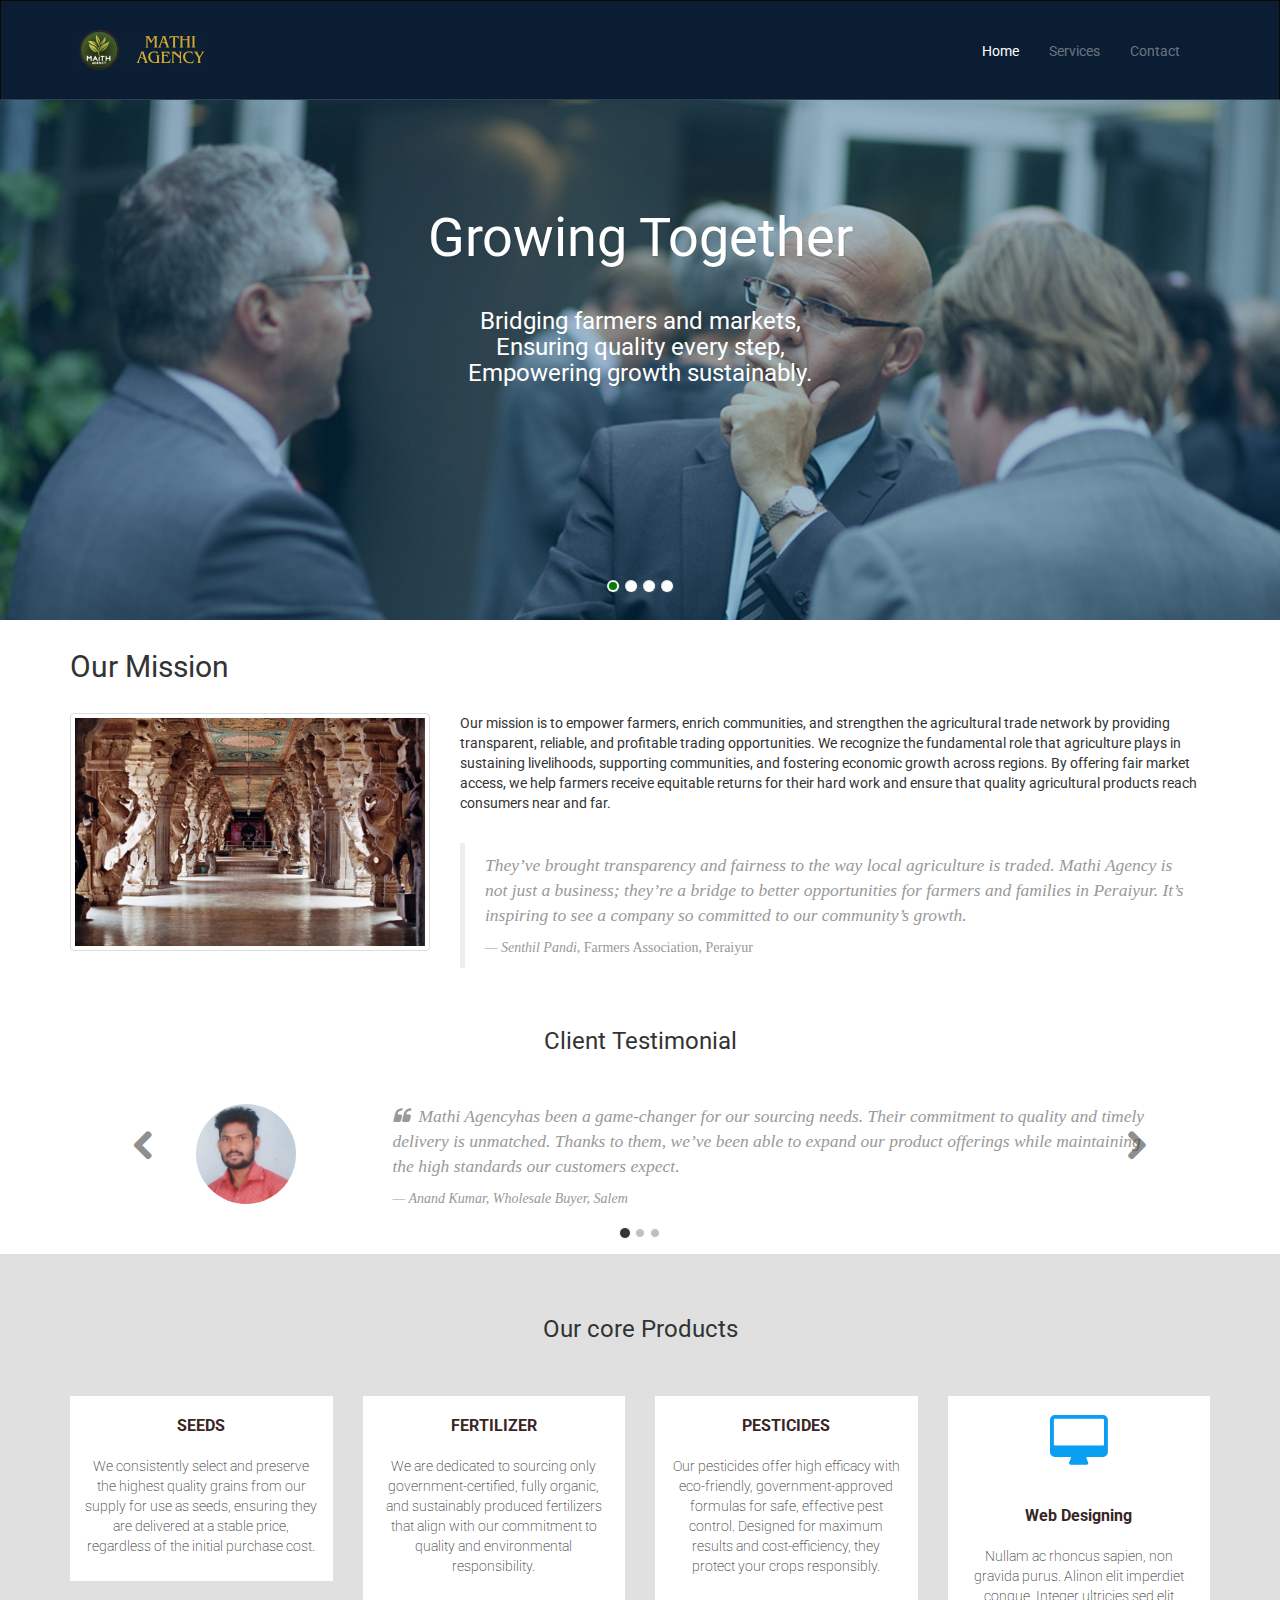
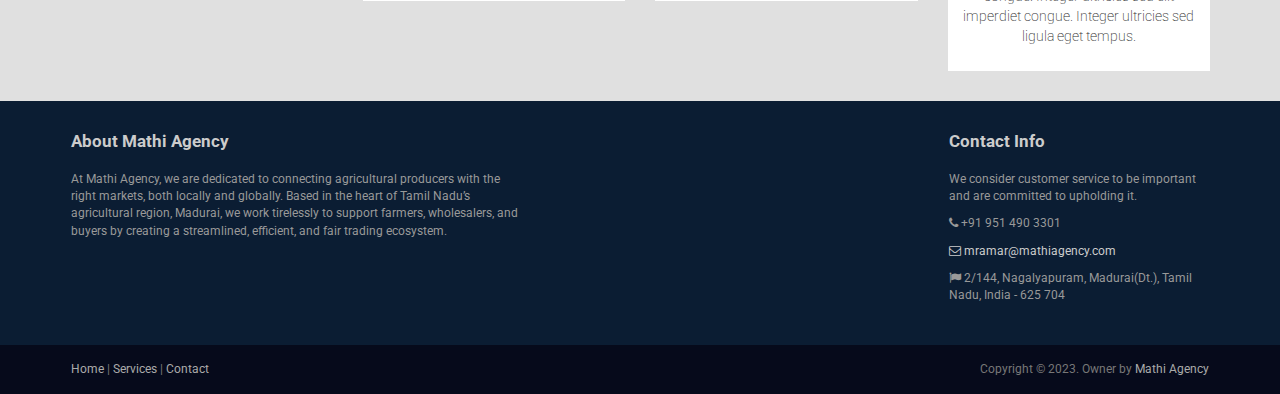
==== index.html @ 9a9ce18e "Fri Nov  8 22:12:46 IST 2024" ====
<!DOCTYPE html>
<html lang="en">
<head>
    <meta charset="utf-8">
    <meta name="viewport" content="width=device-width, initial-scale=1.0">
    <meta name="description" content="Mathi Agency is an agricutural trader based in Madurai.">
    <meta name="author" content="mathiagency.com">
    <title>Mathi Agency</title>
    <link rel="favicon" href="assets/images/favicon.png">
    <link rel="stylesheet" media="screen" href="http://fonts.googleapis.com/css?family=Open+Sans:300,400,700">
    <link rel="stylesheet" href="assets/css/bootstrap.min.css">
    <link rel="stylesheet" href="assets/css/font-awesome.min.css">
    <!-- Custom styles for our template -->
    <link rel="stylesheet" href="assets/css/bootstrap-theme.css" media="screen">
    <link rel="stylesheet" type="text/css" href="assets/css/da-slider.css" />
    <link rel="stylesheet" href="assets/css/style.css">
    <!-- HTML5 shim and Respond.js IE8 support of HTML5 elements and media queries -->
    <!--[if lt IE 9]>
	<script src="assets/js/html5shiv.js"></script>
	<script src="assets/js/respond.min.js"></script>
	<![endif]-->

    <!-- JavaScript libs are placed at the end of the document so the pages load faster -->
    <script src="assets/js/modernizr-latest.js"></script>
    <script src="http://ajax.googleapis.com/ajax/libs/jquery/1.10.2/jquery.min.js"></script>
    <script src="http://netdna.bootstrapcdn.com/bootstrap/3.0.0/js/bootstrap.min.js"></script>
    <script src="assets/js/jquery.cslider.js"></script>
    <script src="assets/js/custom.js"></script>
</head>
<body>
    <!-- Fixed navbar -->
    <div class="navbar navbar-inverse">
        <div class="container">
            <div class="navbar-header">
                <!-- Button for smallest screens -->
                <button type="button" class="navbar-toggle" data-toggle="collapse" data-target=".navbar-collapse"><span class="icon-bar"></span><span class="icon-bar"></span><span class="icon-bar"></span></button>
                <a class="navbar-brand" href="index.html">
                    <img src="assets/images/logo.png" alt="Mathi Agency HTML5 template"></a>
            </div>
            <div class="navbar-collapse collapse">
                <ul class="nav navbar-nav pull-right">
                    <li class="active"><a href="#">Home</a></li>
                    <li><a href="services.html">Services</a></li>
                    <li><a href="contact.html">Contact</a></li>

                </ul>
            </div>
            <!--/.nav-collapse -->
        </div>
    </div>
    <!-- /.navbar -->

    <!-- Header -->
    <header id="head">
        <div class="container">
            <div class="banner-content">
                <div id="da-slider" class="da-slider">
                    <div class="da-slide">
                        <h2>Growing Together</h2>
                        <p>Bridging farmers and markets,
                        <br>Ensuring quality every step,
                        <br>Empowering growth sustainably.</p>
                        <div class="da-img"></div>
                    </div>
                    <div class="da-slide">
                        <h2>Farm Fresh</h2>
                        <p>From field to market,
                        <br>Guaranteed quality, every time,
                        <br>Your trusted trading partner.</p>
                        <div class="da-img"></div>
                    </div>
                    <div class="da-slide">
                        <h2>Harvest Success</h2>
                        <p>Connecting you to prosperity,
                        <br>Fair trade, fresh produce,
                        <br>Building brighter futures.</p>
                        <div class="da-img"></div>
                    </div>
                    <div class="da-slide">
                        <h2>Agro Advantage</h2>
                        <p>Trusted link from farm to table,
                        <br>Quality in every shipment,
                        <br>Your partner in agricultural success.</p>
                        <div class="da-img"></div>
                    </div>
                    <nav class="da-arrows">
                        <span class="da-arrows-prev"></span>
                        <span class="da-arrows-next"></span>
                    </nav>
                </div>
            </div>
        </div>
    </header>
    <!-- /Header -->

    <!-- container -->
    <div class="container">
        <div class="heading">
            <!-- Heading -->
            <h2>Our Mission</h2>
            <br />
        </div>
        <div class="row">
            <div class="col-md-4">
                <img src="assets/images/1.jpg" alt="" class="img-responsive img-thumbnail">
            </div>
            <div class="col-md-8">
                <p>Our mission is to empower farmers, enrich communities, and strengthen the agricultural trade network by providing transparent, reliable, and profitable trading opportunities. We recognize the fundamental role that agriculture plays in sustaining livelihoods, supporting communities, and fostering economic growth across regions. By offering fair market access, we help farmers receive equitable returns for their hard work and ensure that quality agricultural products reach consumers near and far.</p>
                <blockquote class="blockquote-1">
                    <p>They’ve brought transparency and fairness to the way local agriculture is traded. Mathi Agency is not just a business; they’re a bridge to better opportunities for farmers and families in Peraiyur. It’s inspiring to see a company so committed to our community’s growth.</p>
                    <small>Senthil Pandi, <cite title="Source Title">Farmers Association, Peraiyur</cite></small>
                </blockquote>
            </div>
        </div>
    </div>
    <div class="container">
        <div class="row">
            <div class='col-md-12 text-center'>
                <h3>Client Testimonial</h3>
            </div>
        </div>
        <div class='row'>
            <div class='col-md-12'>
                <div class="carousel slide" data-ride="carousel" id="quote-carousel">
                    <!-- Bottom Carousel Indicators -->
                    <ol class="carousel-indicators">
                        <li data-target="#quote-carousel" data-slide-to="0" class="active"></li>
                        <li data-target="#quote-carousel" data-slide-to="1"></li>
                        <li data-target="#quote-carousel" data-slide-to="2"></li>
                    </ol>

                    <!-- Carousel Slides / Quotes -->
                    <div class="carousel-inner">
                        <!-- Quote 1 -->
                        <div class="item active">
                            <blockquote>
                                <div class="row">
                                    <div class="col-sm-3 text-center">
                                        <img class="img-circle" src="assets/images/person_1.png" style="width: 100px; height: 100px;">
                                    </div>
                                    <div class="col-sm-9">
                                        <p> Mathi Agencyhas been a game-changer for our sourcing needs. Their commitment to quality and timely delivery is unmatched. Thanks to them, we’ve been able to expand our product offerings while maintaining the high standards our customers expect.</p>
                                        <small>Anand Kumar, Wholesale Buyer, Salem</small>
                                    </div>
                                </div>
                            </blockquote>
                        </div>
                        <!-- Quote 2 -->
                        <div class="item">
                            <blockquote>
                                <div class="row">
                                    <div class="col-sm-3 text-center">
                                        <img class="img-circle" src="assets/images/person_2.png" style="width: 100px; height: 100px;">
                                    </div>
                                    <div class="col-sm-9">
                                        <p>Working with Mathi Agency has been a fantastic experience. Their transparency and fair pricing ensure that both farmers and buyers like us get the best value. It’s rare to find a partner that genuinely cares about sustainable growth.</p>
                                        <small>Suresh Raman, Food Distributor, Coimbatore</small>
                                    </div>
                                </div>
                            </blockquote>
                        </div>
                        <!-- Quote 3 -->
                        <div class="item">
                            <blockquote>
                                <div class="row">
                                    <div class="col-sm-3 text-center">
                                        <img class="img-circle" src="assets/images/person_3.png" style="width: 100px; height: 100px;">
                                    </div>
                                    <div class="col-sm-9">
                                        <p>Mathi Agency offers unparalleled support in logistics and quality control. Their team manages everything, from sourcing to delivery, allowing us to focus on expanding our retail operations. It’s a pleasure working with a company so dedicated to their partners’ success</p>
                                        <small>Rajan Iyer, Grocery Retailer, Theni</small>
                                    </div>
                                </div>
                            </blockquote>
                        </div>
                    </div>

                    <!-- Carousel Buttons Next/Prev -->
                    <a data-slide="prev" href="#quote-carousel" class="left carousel-control"><i class="fa fa-chevron-left"></i></a>
                    <a data-slide="next" href="#quote-carousel" class="right carousel-control"><i class="fa fa-chevron-right"></i></a>
                </div>
            </div>
        </div>
    </div>
    <!-- Highlights - jumbotron -->
    <div class="jumbotron">
        <div class="container">

            <h3 class="text-center">Our core Products</h3>

            <div class="row">
                <div class="col-md-3 col-sm-6 highlight">
                    <div class="hbox">
                        <div class="h-caption">
                            <h4>SEEDS</h4>
                        </div>
                        <div class="h-body text-center">
                            <p>We consistently select and preserve the highest quality grains from our supply for use as seeds, ensuring they are delivered at a stable price, regardless of the initial purchase cost.</p>
                        </div>
                    </div>
                </div>
                <div class="col-md-3 col-sm-6 highlight">
                    <div class="hbox">
                        <div class="h-caption">
                            <h4>FERTILIZER</h4>
                        </div>
                        <div class="h-body text-center">
                            <p>We are dedicated to sourcing only government-certified, fully organic, and sustainably produced fertilizers that align with our commitment to quality and environmental responsibility.</p>
                        </div>
                    </div>
                </div>
                <div class="col-md-3 col-sm-6 highlight">
                    <div class="hbox">
                        <div class="h-caption">
                            <h4>PESTICIDES</h4>
                        </div>
                        <div class="h-body text-center">
                            <p>Our pesticides offer high efficacy with eco-friendly, government-approved formulas for safe, effective pest control. Designed for maximum results and cost-efficiency, they protect your crops responsibly.</p>
                        </div>
                    </div>
                </div>
                <div class="col-md-3 col-sm-6 highlight">
                    <div class="hbox">
                        <div class="h-caption">
                            <h4><i class="fa fa-desktop fa-2x circle"></i>Web Designing</h4>
                        </div>
                        <div class="h-body text-center">
                            <p>Nullam ac rhoncus sapien, non gravida purus. Alinon elit imperdiet congue. Integer ultricies sed elit imperdiet congue. Integer ultricies sed ligula eget tempus.</p>
                        </div>
                    </div>
                </div>
            </div>
            <!-- /row  -->

        </div>
    </div>
    <!-- /Highlights -->


    <footer id="footer">

        <div class="footer1">
            <div class="container">
                <div class="row">
                    <div class="col-md-5 panel">
                        <h3 class="panel-title">About Mathi Agency</h3>
                        <div class="panel-body">
                            <p>At Mathi Agency, we are dedicated to connecting agricultural producers with the right markets, both locally and globally. Based in the heart of Tamil Nadu’s agricultural region, Madurai, we work tirelessly to support farmers, wholesalers, and buyers by creating a streamlined, efficient, and fair trading ecosystem.</p>
                        </div>
                    </div>

                    <div class="col-md-4 panel">
                    </div>

                    <div class="col-md-3 panel contact">
                        <h3 class="panel-title">Contact Info</h4>
						<div class="panel-body">
                            <p>We consider customer service to be important and are committed to upholding it.</p>
                            <ul>
                                <li><i class="fa fa-phone"></i> +91 951 490 3301</li>
                                <li><a href="#"><i class="fa fa-envelope-o"></i> mramar@mathiagency.com</a></li>
                                <li><i class="fa fa-flag"></i> 2/144,  Nagalyapuram, Madurai(Dt.), Tamil Nadu, India - 625 704</li>
                            </ul>
                        </div>
                    </div>

                </div>
                <!-- /row of panels -->
            </div>
        </div>

        <div class="footer2">
            <div class="container">
                <div class="row">

                    <div class="col-md-6 panel">
                        <div class="panel-body">
                            <p class="simplenav">
                                <a href="index.html">Home</a> | 
								<a href="services.html">Services</a> |
								<a href="contact.html">Contact</a>
                            </p>
                        </div>
                    </div>

                    <div class="col-md-6 panel">
                        <div class="panel-body">
                            <p class="text-right">
                                Copyright &copy; 2023. Owner by <a href="http://mathiagency.com/" rel="develop">Mathi Agency</a>
                            </p>
                        </div>
                    </div>

                </div>
                <!-- /row of panels -->
            </div>
        </div>

    </footer>





</body>
</html>
---- assets/css/da-slider.css ----
.da-slider {
	width: 100%;
	min-width: 520px;
	height: 320px;
	position: relative;
	margin: 0% auto;
	overflow: hidden;
	/*background: transparent url(../images/waves.gif) repeat 0% 0%;
	border-top: 8px solid #efc34a;
	border-bottom: 8px solid #efc34a;
	box-shadow: 0px 1px 1px rgba(0,0,0,0.2), 0px -2px 1px #fff;*/
	-webkit-transition: background-position 1s ease-out 0.3s;
	-moz-transition: background-position 1s ease-out 0.3s;
	-o-transition: background-position 1s ease-out 0.3s;
	-ms-transition: background-position 1s ease-out 0.3s;
	transition: background-position 1s ease-out 0.3s;
}

.da-slide {
	position: absolute;
	width: 100%;
	height: 100%;
	top: 0px;
	left: 0px;
	text-align: left;
}

.da-slide-current {
	z-index: 1000;
}

.da-slider-fb .da-slide {
	left: 100%;
}

	.da-slider-fb .da-slide.da-slide-current {
		left: 0px;
	}

.da-slide h2,
.da-slide p,
.da-slide .da-link,
.da-slide .da-img {
	position: absolute;
	opacity: 0;
	left: 110%;
}

.da-slider-fb .da-slide h2,
.da-slider-fb .da-slide p,
.da-slider-fb .da-slide .da-link {
	left: 10%;
	opacity: 1;
}

.da-slider-fb .da-slide .da-img {
	left: 60%;
	opacity: 1;
}

.da-slide h2 {
	color: #fff;
	font-size: 54px;
	width: 80%;
	top: 0px;
	white-space: nowrap;
	z-index: 10;
	text-shadow: 1px 1px 1px rgba(0,0,0,0.1);
	font-weight: normal;
}

.da-slide p {
	width: 80%;
	top: 115px;
	color: #fff;
	font-size: 24px;
	line-height: 26px;
	height: 80px;
	overflow: hidden;
	font-weight: 400;
}

.da-slide .da-img {
	text-align: center;
	width: 30%;
	top: 70px;
	height: 256px;
	line-height: 320px;
	left: 110%; /*60%*/
}

.da-slide .da-link {
	top: 270px; /*depends on p height*/
	color: #fff;
	text-shadow: 1px 1px 1px rgba(0,0,0,0.2);
	border: 3px solid rgba(255,255,255,0.8);
	padding: 2px 20px 0px;
	font-size: 16px;
	line-height: 30px;
	width: auto;
	text-align: center;
	background: rgba(255,255,255,0.2);
}

	.da-slide .da-link:hover {
		background: rgba(255,255,255,0.3);
	}

.da-dots {
	width: 100%;
	position: absolute;
	text-align: center;
	left: 0px;
	bottom: 20px;
	z-index: 2000;
	-moz-user-select: none;
	-webkit-user-select: none;
}

	.da-dots span {
		display: inline-block;
		position: relative;
		width: 12px;
		height: 12px;
		border-radius: 50%;
		background: #fff;
		margin: 3px;
		cursor: pointer;
		box-shadow: 1px 1px 1px rgba(0,0,0,0.1) inset, 1px 1px 1px rgba(255,255,255,0.1);
	}

		.da-dots span.da-dots-current:after {
			content: '';
			width: 8px;
			height: 8px;
			position: absolute;
			top: 2px;
			left: 2px;
			border-radius: 50%;
		}

.da-arrows {
	-moz-user-select: none;
	-webkit-user-select: none;
}

	.da-arrows span {
		position: absolute;
		top: 20%;
		height: 30px;
		width: 30px;
		border-radius: 50%;
		cursor: pointer;
		z-index: 2000;
		opacity: 0;
		background: transparent;
		-webkit-transition: opacity 0.4s ease-in-out-out 0.2s;
		-moz-transition: opacity 0.4s ease-in-out-out 0.2s;
		-o-transition: opacity 0.4s ease-in-out-out 0.2s;
		-ms-transition: opacity 0.4s ease-in-out-out 0.2s;
		transition: opacity 0.4s ease-in-out-out 0.2s;
	}

.da-slider:hover .da-arrows span {
	opacity: 1;
}

.da-arrows span:after {
	content: '';
	position: absolute;
	width: 31px;
	height: 38px;
	top: 5px;
	left: 5px;
	background: transparent url(../images/arrows.png) no-repeat top left;
	border-radius: 50%;
	box-shadow: 1px 1px 2px rgba(0,0,0,0.1);
}

.da-arrows span:hover:after {
}

.da-arrows span:active:after {
}

.da-arrows span.da-arrows-next:after {
	background-position: top right;
}

.da-arrows span.da-arrows-prev {
	left: 15px;
}

.da-arrows span.da-arrows-next {
	right: 15px;
}

.da-slide-current h2,
.da-slide-current p,
.da-slide-current .da-link {
	left: 10%;
	opacity: 1;
}

.da-slide-current .da-img {
	left: 60%;
	opacity: 1;
}
/* Animation classes and animations */

/* Slide in from the right*/
.da-slide-fromright h2 {
	-webkit-animation: fromRightAnim1 0.6s ease-in-out 0.8s both;
	-moz-animation: fromRightAnim1 0.6s ease-in-out 0.8s both;
	-o-animation: fromRightAnim1 0.6s ease-in-out 0.8s both;
	-ms-animation: fromRightAnim1 0.6s ease-in-out 0.8s both;
	animation: fromRightAnim1 0.6s ease-in-out 0.8s both;
}

.da-slide-fromright p {
	-webkit-animation: fromRightAnim2 0.6s ease-in-out 0.8s both;
	-moz-animation: fromRightAnim2 0.6s ease-in-out 0.8s both;
	-o-animation: fromRightAnim2 0.6s ease-in-out 0.8s both;
	-ms-animation: fromRightAnim2 0.6s ease-in-out 0.8s both;
	animation: fromRightAnim2 0.6s ease-in-out 0.8s both;
}

.da-slide-fromright .da-link {
	-webkit-animation: fromRightAnim3 0.4s ease-in-out 1.2s both;
	-moz-animation: fromRightAnim3 0.4s ease-in-out 1.2s both;
	-o-animation: fromRightAnim3 0.4s ease-in-out 1.2s both;
	-ms-animation: fromRightAnim3 0.4s ease-in-out 1.2s both;
	animation: fromRightAnim3 0.4s ease-in-out 1.2s both;
}

.da-slide-fromright .da-img {
	-webkit-animation: fromRightAnim4 0.6s ease-in-out 0.8s both;
	-moz-animation: fromRightAnim4 0.6s ease-in-out 0.8s both;
	-o-animation: fromRightAnim4 0.6s ease-in-out 0.8s both;
	-ms-animation: fromRightAnim4 0.6s ease-in-out 0.8s both;
	animation: fromRightAnim4 0.6s ease-in-out 0.8s both;
}

@-webkit-keyframes fromRightAnim1 {
	0% {
		left: 110%;
		opacity: 0;
	}

	100% {
		left: 10%;
		opacity: 1;
	}
}

@-webkit-keyframes fromRightAnim2 {
	0% {
		left: 110%;
		opacity: 0;
	}

	100% {
		left: 10%;
		opacity: 1;
	}
}

@-webkit-keyframes fromRightAnim3 {
	0% {
		left: 110%;
		opacity: 0;
	}

	1% {
		left: 10%;
		opacity: 0;
	}

	100% {
		left: 10%;
		opacity: 1;
	}
}

@-webkit-keyframes fromRightAnim4 {
	0% {
		left: 110%;
		opacity: 0;
	}

	100% {
		left: 60%;
		opacity: 1;
	}
}

@-moz-keyframes fromRightAnim1 {
	0% {
		left: 110%;
		opacity: 0;
	}

	100% {
		left: 10%;
		opacity: 1;
	}
}

@-moz-keyframes fromRightAnim2 {
	0% {
		left: 110%;
		opacity: 0;
	}

	100% {
		left: 10%;
		opacity: 1;
	}
}

@-moz-keyframes fromRightAnim3 {
	0% {
		left: 110%;
		opacity: 0;
	}

	1% {
		left: 10%;
		opacity: 0;
	}

	100% {
		left: 10%;
		opacity: 1;
	}
}

@-moz-keyframes fromRightAnim4 {
	0% {
		left: 110%;
		opacity: 0;
	}

	100% {
		left: 60%;
		opacity: 1;
	}
}

@-o-keyframes fromRightAnim1 {
	0% {
		left: 110%;
		opacity: 0;
	}

	100% {
		left: 10%;
		opacity: 1;
	}
}

@-o-keyframes fromRightAnim2 {
	0% {
		left: 110%;
		opacity: 0;
	}

	100% {
		left: 10%;
		opacity: 1;
	}
}

@-o-keyframes fromRightAnim3 {
	0% {
		left: 110%;
		opacity: 0;
	}

	1% {
		left: 10%;
		opacity: 0;
	}

	100% {
		left: 10%;
		opacity: 1;
	}
}

@-o-keyframes fromRightAnim4 {
	0% {
		left: 110%;
		opacity: 0;
	}

	100% {
		left: 60%;
		opacity: 1;
	}
}

@-ms-keyframes fromRightAnim1 {
	0% {
		left: 110%;
		opacity: 0;
	}

	100% {
		left: 10%;
		opacity: 1;
	}
}

@-ms-keyframes fromRightAnim2 {
	0% {
		left: 110%;
		opacity: 0;
	}

	100% {
		left: 10%;
		opacity: 1;
	}
}

@-ms-keyframes fromRightAnim3 {
	0% {
		left: 110%;
		opacity: 0;
	}

	1% {
		left: 10%;
		opacity: 0;
	}

	100% {
		left: 10%;
		opacity: 1;
	}
}

@-ms-keyframes fromRightAnim4 {
	0% {
		left: 110%;
		opacity: 0;
	}

	100% {
		left: 60%;
		opacity: 1;
	}
}

@keyframes fromRightAnim1 {
	0% {
		left: 110%;
		opacity: 0;
	}

	100% {
		left: 10%;
		opacity: 1;
	}
}

@keyframes fromRightAnim2 {
	0% {
		left: 110%;
		opacity: 0;
	}

	100% {
		left: 10%;
		opacity: 1;
	}
}

@keyframes fromRightAnim3 {
	0% {
		left: 110%;
		opacity: 0;
	}

	1% {
		left: 10%;
		opacity: 0;
	}

	100% {
		left: 10%;
		opacity: 1;
	}
}

@keyframes fromRightAnim4 {
	0% {
		left: 110%;
		opacity: 0;
	}

	100% {
		left: 60%;
		opacity: 1;
	}
}
/* Slide in from the left*/
.da-slide-fromleft h2 {
	-webkit-animation: fromLeftAnim1 0.6s ease-in-out 0.6s both;
	-moz-animation: fromLeftAnim1 0.6s ease-in-out 0.6s both;
	-o-animation: fromLeftAnim1 0.6s ease-in-out 0.6s both;
	-ms-animation: fromLeftAnim1 0.6s ease-in-out 0.6s both;
	animation: fromLeftAnim1 0.6s ease-in-out 0.6s both;
}

.da-slide-fromleft p {
	-webkit-animation: fromLeftAnim2 0.6s ease-in-out 0.6s both;
	-moz-animation: fromLeftAnim2 0.6s ease-in-out 0.6s both;
	-o-animation: fromLeftAnim2 0.6s ease-in-out 0.6s both;
	-ms-animation: fromLeftAnim2 0.6s ease-in-out 0.6s both;
	animation: fromLeftAnim2 0.6s ease-in-out 0.6s both;
}

.da-slide-fromleft .da-link {
	-webkit-animation: fromLeftAnim3 0.4s ease-in-out 1.2s both;
	-moz-animation: fromLeftAnim3 0.4s ease-in-out 1.2s both;
	-o-animation: fromLeftAnim3 0.4s ease-in-out 1.2s both;
	-ms-animation: fromLeftAnim3 0.4s ease-in-out 1.2s both;
	animation: fromLeftAnim3 0.4s ease-in-out 1.2s both;
}

.da-slide-fromleft .da-img {
	-webkit-animation: fromLeftAnim4 0.6s ease-in-out 0.6s both;
	-moz-animation: fromLeftAnim4 0.6s ease-in-out 0.6s both;
	-o-animation: fromLeftAnim4 0.6s ease-in-out 0.6s both;
	-ms-animation: fromLeftAnim4 0.6s ease-in-out 0.6s both;
	animation: fromLeftAnim4 0.6s ease-in-out 0.6s both;
}

@-webkit-keyframes fromLeftAnim1 {
	0% {
		left: -110%;
		opacity: 0;
	}

	100% {
		left: 10%;
		opacity: 1;
	}
}

@-webkit-keyframes fromLeftAnim2 {
	0% {
		left: -110%;
		opacity: 0;
	}

	100% {
		left: 10%;
		opacity: 1;
	}
}

@-webkit-keyframes fromLeftAnim3 {
	0% {
		left: -110%;
		opacity: 0;
	}

	1% {
		left: 10%;
		opacity: 0;
	}

	100% {
		left: 10%;
		opacity: 1;
	}
}

@-webkit-keyframes fromLeftAnim4 {
	0% {
		left: -110%;
		opacity: 0;
	}

	100% {
		left: 60%;
		opacity: 1;
	}
}

@-moz-keyframes fromLeftAnim1 {
	0% {
		left: -110%;
		opacity: 0;
	}

	100% {
		left: 10%;
		opacity: 1;
	}
}

@-moz-keyframes fromLeftAnim2 {
	0% {
		left: -110%;
		opacity: 0;
	}

	100% {
		left: 10%;
		opacity: 1;
	}
}

@-moz-keyframes fromLeftAnim3 {
	0% {
		left: -110%;
		opacity: 0;
	}

	1% {
		left: 10%;
		opacity: 0;
	}

	100% {
		left: 10%;
		opacity: 1;
	}
}

@-moz-keyframes fromLeftAnim4 {
	0% {
		left: -110%;
		opacity: 0;
	}

	100% {
		left: 60%;
		opacity: 1;
	}
}

@-o-keyframes fromLeftAnim1 {
	0% {
		left: -110%;
		opacity: 0;
	}

	100% {
		left: 10%;
		opacity: 1;
	}
}

@-o-keyframes fromLeftAnim2 {
	0% {
		left: -110%;
		opacity: 0;
	}

	100% {
		left: 10%;
		opacity: 1;
	}
}

@-o-keyframes fromLeftAnim3 {
	0% {
		left: -110%;
		opacity: 0;
	}

	1% {
		left: 10%;
		opacity: 0;
	}

	100% {
		left: 10%;
		opacity: 1;
	}
}

@-o-keyframes fromLeftAnim4 {
	0% {
		left: -110%;
		opacity: 0;
	}

	100% {
		left: 60%;
		opacity: 1;
	}
}

@-ms-keyframes fromLeftAnim1 {
	0% {
		left: -110%;
		opacity: 0;
	}

	100% {
		left: 10%;
		opacity: 1;
	}
}

@-ms-keyframes fromLeftAnim2 {
	0% {
		left: -110%;
		opacity: 0;
	}

	100% {
		left: 10%;
		opacity: 1;
	}
}

@-ms-keyframes fromLeftAnim3 {
	0% {
		left: -110%;
		opacity: 0;
	}

	1% {
		left: 10%;
		opacity: 0;
	}

	100% {
		left: 10%;
		opacity: 1;
	}
}

@-ms-keyframes fromLeftAnim4 {
	0% {
		left: -110%;
		opacity: 0;
	}

	100% {
		left: 60%;
		opacity: 1;
	}
}

@keyframes fromLeftAnim1 {
	0% {
		left: -110%;
		opacity: 0;
	}

	100% {
		left: 10%;
		opacity: 1;
	}
}

@keyframes fromLeftAnim2 {
	0% {
		left: -110%;
		opacity: 0;
	}

	100% {
		left: 10%;
		opacity: 1;
	}
}

@keyframes fromLeftAnim3 {
	0% {
		left: -110%;
		opacity: 0;
	}

	1% {
		left: 10%;
		opacity: 0;
	}

	100% {
		left: 10%;
		opacity: 1;
	}
}

@keyframes fromLeftAnim4 {
	0% {
		left: -110%;
		opacity: 0;
	}

	100% {
		left: 60%;
		opacity: 1;
	}
}
/* Slide out to the right */
.da-slide-toright h2 {
	-webkit-animation: toRightAnim1 0.6s ease-in-out 0.6s both;
	-moz-animation: toRightAnim1 0.6s ease-in-out 0.6s both;
	-o-animation: toRightAnim1 0.6s ease-in-out 0.6s both;
	-ms-animation: toRightAnim1 0.6s ease-in-out 0.6s both;
	animation: toRightAnim1 0.6s ease-in-out 0.6s both;
}

.da-slide-toright p {
	-webkit-animation: toRightAnim2 0.6s ease-in-out 0.3s both;
	-moz-animation: toRightAnim2 0.6s ease-in-out 0.3s both;
	-o-animation: toRightAnim2 0.6s ease-in-out 0.3s both;
	-ms-animation: toRightAnim2 0.6s ease-in-out 0.3s both;
	animation: toRightAnim2 0.6s ease-in-out 0.3s both;
}

.da-slide-toright .da-link {
	-webkit-animation: toRightAnim3 0.4s ease-in-out both;
	-moz-animation: toRightAnim3 0.4s ease-in-out both;
	-o-animation: toRightAnim3 0.4s ease-in-out both;
	-ms-animation: toRightAnim3 0.4s ease-in-out both;
	animation: toRightAnim3 0.4s ease-in-out both;
}

.da-slide-toright .da-img {
	-webkit-animation: toRightAnim4 0.6s ease-in-out both;
	-moz-animation: toRightAnim4 0.6s ease-in-out both;
	-o-animation: toRightAnim4 0.6s ease-in-out both;
	-ms-animation: toRightAnim4 0.6s ease-in-out both;
	animation: toRightAnim4 0.6s ease-in-out both;
}

@-webkit-keyframes toRightAnim1 {
	0% {
		left: 10%;
		opacity: 1;
	}

	100% {
		left: 100%;
		opacity: 0;
	}
}

@-webkit-keyframes toRightAnim2 {
	0% {
		left: 10%;
		opacity: 1;
	}

	100% {
		left: 100%;
		opacity: 0;
	}
}

@-webkit-keyframes toRightAnim3 {
	0% {
		left: 10%;
		opacity: 1;
	}

	99% {
		left: 10%;
		opacity: 0;
	}

	100% {
		left: 100%;
		opacity: 0;
	}
}

@-webkit-keyframes toRightAnim4 {
	0% {
		left: 60%;
		opacity: 1;
	}

	30% {
		left: 55%;
		opacity: 1;
	}

	100% {
		left: 100%;
		opacity: 0;
	}
}

@-moz-keyframes toRightAnim1 {
	0% {
		left: 10%;
		opacity: 1;
	}

	100% {
		left: 100%;
		opacity: 0;
	}
}

@-moz-keyframes toRightAnim2 {
	0% {
		left: 10%;
		opacity: 1;
	}

	100% {
		left: 100%;
		opacity: 0;
	}
}

@-moz-keyframes toRightAnim3 {
	0% {
		left: 10%;
		opacity: 1;
	}

	99% {
		left: 10%;
		opacity: 0;
	}

	100% {
		left: 100%;
		opacity: 0;
	}
}

@-moz-keyframes toRightAnim4 {
	0% {
		left: 60%;
		opacity: 1;
	}

	30% {
		left: 55%;
		opacity: 1;
	}

	100% {
		left: 100%;
		opacity: 0;
	}
}

@-o-keyframes toRightAnim1 {
	0% {
		left: 10%;
		opacity: 1;
	}

	100% {
		left: 100%;
		opacity: 0;
	}
}

@-o-keyframes toRightAnim2 {
	0% {
		left: 10%;
		opacity: 1;
	}

	100% {
		left: 100%;
		opacity: 0;
	}
}

@-o-keyframes toRightAnim3 {
	0% {
		left: 10%;
		opacity: 1;
	}

	99% {
		left: 10%;
		opacity: 0;
	}

	100% {
		left: 100%;
		opacity: 0;
	}
}

@-o-keyframes toRightAnim4 {
	0% {
		left: 60%;
		opacity: 1;
	}

	30% {
		left: 55%;
		opacity: 1;
	}

	100% {
		left: 100%;
		opacity: 0;
	}
}

@-ms-keyframes toRightAnim1 {
	0% {
		left: 10%;
		opacity: 1;
	}

	100% {
		left: 100%;
		opacity: 0;
	}
}

@-ms-keyframes toRightAnim2 {
	0% {
		left: 10%;
		opacity: 1;
	}

	100% {
		left: 100%;
		opacity: 0;
	}
}

@-ms-keyframes toRightAnim3 {
	0% {
		left: 10%;
		opacity: 1;
	}

	99% {
		left: 10%;
		opacity: 0;
	}

	100% {
		left: 100%;
		opacity: 0;
	}
}

@-ms-keyframes toRightAnim4 {
	0% {
		left: 60%;
		opacity: 1;
	}

	30% {
		left: 55%;
		opacity: 1;
	}

	100% {
		left: 100%;
		opacity: 0;
	}
}

@keyframes toRightAnim1 {
	0% {
		left: 10%;
		opacity: 1;
	}

	100% {
		left: 100%;
		opacity: 0;
	}
}

@keyframes toRightAnim2 {
	0% {
		left: 10%;
		opacity: 1;
	}

	100% {
		left: 100%;
		opacity: 0;
	}
}

@keyframes toRightAnim3 {
	0% {
		left: 10%;
		opacity: 1;
	}

	99% {
		left: 10%;
		opacity: 0;
	}

	100% {
		left: 100%;
		opacity: 0;
	}
}

@keyframes toRightAnim4 {
	0% {
		left: 60%;
		opacity: 1;
	}

	30% {
		left: 55%;
		opacity: 1;
	}

	100% {
		left: 100%;
		opacity: 0;
	}
}
/* Slide out to the left*/
.da-slide-toleft h2 {
	-webkit-animation: toLeftAnim1 0.6s ease-in-out both;
	-moz-animation: toLeftAnim1 0.6s ease-in-out both;
	-o-animation: toLeftAnim1 0.6s ease-in-out both;
	-ms-animation: toLeftAnim1 0.6s ease-in-out both;
	animation: toLeftAnim1 0.6s ease-in-out both;
}

.da-slide-toleft p {
	-webkit-animation: toLeftAnim2 0.6s ease-in-out 0.3s both;
	-moz-animation: toLeftAnim2 0.6s ease-in-out 0.3s both;
	-o-animation: toLeftAnim2 0.6s ease-in-out 0.3s both;
	-ms-animation: toLeftAnim2 0.6s ease-in-out 0.3s both;
	animation: toLeftAnim2 0.6s ease-in-out 0.3s both;
}

.da-slide-toleft .da-link {
	-webkit-animation: toLeftAnim3 0.6s ease-in-out 0.6s both;
	-moz-animation: toLeftAnim3 0.6s ease-in-out 0.6s both;
	-o-animation: toLeftAnim3 0.6s ease-in-out 0.6s both;
	-ms-animation: toLeftAnim3 0.6s ease-in-out 0.6s both;
	animation: toLeftAnim3 0.6s ease-in-out 0.6s both;
}

.da-slide-toleft .da-img {
	-webkit-animation: toLeftAnim4 0.6s ease-in-out 0.5s both;
	-moz-animation: toLeftAnim4 0.6s ease-in-out 0.5s both;
	-o-animation: toLeftAnim4 0.6s ease-in-out 0.5s both;
	-ms-animation: toLeftAnim4 0.6s ease-in-out 0.5s both;
	animation: toLeftAnim4 0.6s ease-in-out 0.5s both;
}

@-webkit-keyframes toLeftAnim1 {
	0% {
		left: 10%;
		opacity: 1;
	}

	30% {
		left: 15%;
		opacity: 1;
	}

	100% {
		left: -50%;
		opacity: 0;
	}
}

@-webkit-keyframes toLeftAnim2 {
	0% {
		left: 10%;
		opacity: 1;
	}

	30% {
		left: 15%;
		opacity: 1;
	}

	100% {
		left: -50%;
		opacity: 0;
	}
}

@-webkit-keyframes toLeftAnim3 {
	0% {
		left: 10%;
		opacity: 1;
	}

	100% {
		left: -50%;
		opacity: 0;
	}
}

@-webkit-keyframes toLeftAnim4 {
	0% {
		left: 60%;
		opacity: 1;
	}

	70% {
		left: 30%;
		opacity: 0;
	}

	100% {
		left: -50%;
		opacity: 0;
	}
}

@-moz-keyframes toLeftAnim1 {
	0% {
		left: 10%;
		opacity: 1;
	}

	30% {
		left: 15%;
		opacity: 1;
	}

	100% {
		left: -50%;
		opacity: 0;
	}
}

@-moz-keyframes toLeftAnim2 {
	0% {
		left: 10%;
		opacity: 1;
	}

	30% {
		left: 15%;
		opacity: 1;
	}

	100% {
		left: -50%;
		opacity: 0;
	}
}

@-moz-keyframes toLeftAnim3 {
	0% {
		left: 10%;
		opacity: 1;
	}

	100% {
		left: -50%;
		opacity: 0;
	}
}

@-moz-keyframes toLeftAnim4 {
	0% {
		left: 60%;
		opacity: 1;
	}

	70% {
		left: 30%;
		opacity: 0;
	}

	100% {
		left: -50%;
		opacity: 0;
	}
}

@-o-keyframes toLeftAnim1 {
	0% {
		left: 10%;
		opacity: 1;
	}

	30% {
		left: 15%;
		opacity: 1;
	}

	100% {
		left: -50%;
		opacity: 0;
	}
}

@-o-keyframes toLeftAnim2 {
	0% {
		left: 10%;
		opacity: 1;
	}

	30% {
		left: 15%;
		opacity: 1;
	}

	100% {
		left: -50%;
		opacity: 0;
	}
}

@-o-keyframes toLeftAnim3 {
	0% {
		left: 10%;
		opacity: 1;
	}

	100% {
		left: -50%;
		opacity: 0;
	}
}

@-o-keyframes toLeftAnim4 {
	0% {
		left: 60%;
		opacity: 1;
	}

	70% {
		left: 30%;
		opacity: 0;
	}

	100% {
		left: -50%;
		opacity: 0;
	}
}

@-ms-keyframes toLeftAnim1 {
	0% {
		left: 10%;
		opacity: 1;
	}

	30% {
		left: 15%;
		opacity: 1;
	}

	100% {
		left: -50%;
		opacity: 0;
	}
}

@-ms-keyframes toLeftAnim2 {
	0% {
		left: 10%;
		opacity: 1;
	}

	30% {
		left: 15%;
		opacity: 1;
	}

	100% {
		left: -50%;
		opacity: 0;
	}
}

@-ms-keyframes toLeftAnim3 {
	0% {
		left: 10%;
		opacity: 1;
	}

	100% {
		left: -50%;
		opacity: 0;
	}
}

@-ms-keyframes toLeftAnim4 {
	0% {
		left: 60%;
		opacity: 1;
	}

	70% {
		left: 30%;
		opacity: 0;
	}

	100% {
		left: -50%;
		opacity: 0;
	}
}

@keyframes toLeftAnim1 {
	0% {
		left: 10%;
		opacity: 1;
	}

	30% {
		left: 15%;
		opacity: 1;
	}

	100% {
		left: -50%;
		opacity: 0;
	}
}

@keyframes toLeftAnim2 {
	0% {
		left: 10%;
		opacity: 1;
	}

	30% {
		left: 15%;
		opacity: 1;
	}

	100% {
		left: -50%;
		opacity: 0;
	}
}

@keyframes toLeftAnim3 {
	0% {
		left: 10%;
		opacity: 1;
	}

	100% {
		left: -50%;
		opacity: 0;
	}
}

@keyframes toLeftAnim4 {
	0% {
		left: 60%;
		opacity: 1;
	}

	70% {
		left: 30%;
		opacity: 0;
	}

	100% {
		left: -50%;
		opacity: 0;
	}
}

@media (min-width: 768px) {
}

@media (max-width: 768px) {
	.da-slider {
		width: 100%;
		min-width: initial;
	}
}

@media (max-width: 480px) {
}
---- assets/css/style.css ----
/*
Theme: Techro - Free business bootstrap template
Description: Free to use for personal and commercial use
Author: WebThemez.com
Website: http://webthemez.com
Note: Please do not remove the footer backlink (webthemez.com)--(if you want to remove contact: webthemez@gmail.com)
Licence: Creative Commons Attribution 3.0** - http://creativecommons.org/licenses/by/3.0/
*/
@import url(http://fonts.googleapis.com/css?family=Roboto:400,700,500);

body {
    font-family: 'Roboto', sans-serif;
    font-weight: normal;
}
/*General*/
h1, h2, h3, h4, h5, h6 {
    font-weight: normal;
    font-family: 'Roboto', sans-serif;
}

h1, .h1, h2, .h2, h3, .h3 {
    margin-top: 30px;
}

blockquote {
    font-style: italic;
    font-family: Georgia;
    color: #999;
    margin: 30px 0 30px;
}

label {
    color: #777;
}

/* Header */
#head {
    background: #181015 url( ../images/bg_header.jpg) no-repeat;
    background-size: cover;
    min-height: 520px;
    text-align: center;
    color: white;
    font-weight: 300;
    position: relative;
}

    #head.secondary {
        height: 100px;
        min-height: 100px;
        padding-top: 0px;
    }

    #head .lead {
        font-size: 44px;
        margin-bottom: 6px;
        color: white;
        line-height: 1.15em;
    }

    #head .tagline {
        color: rgba(255,255,255,0.75);
        margin-bottom: 25px;
    }

        #head .tagline a {
            color: #fff;
        }

    #head .btn {
        margin-bottom: 10px;
    }

    #head .btn-default {
        text-shadow: none;
        background: transparent;
        color: rgba(255,255,255,.5);
        -webkit-box-shadow: inset 0px 0px 0px 3px rgba(255,255,255,.5);
        -moz-box-shadow: inset 0px 0px 0px 3px rgba(255,255,255,.5);
        box-shadow: inset 0px 0px 0px 3px rgba(255,255,255,.5);
        background: transparent;
    }

        #head .btn-default:hover,
        #head .btn-default:focus {
            color: rgba(255,255,255,.8);
            -webkit-box-shadow: inset 0px 0px 0px 3px rgba(255,255,255,.8);
            -moz-box-shadow: inset 0px 0px 0px 3px rgba(255,255,255,.8);
            box-shadow: inset 0px 0px 0px 3px rgba(255,255,255,.8);
            background: transparent;
        }

        #head .btn-default:active,
        #head .btn-default.active {
            color: #fff;
            -webkit-box-shadow: inset 0px 0px 0px 3px #fff;
            -moz-box-shadow: inset 0px 0px 0px 3px #fff;
            box-shadow: inset 0px 0px 0px 3px #fff;
            background: transparent;
        }

.panel {
    margin-bottom: 0px;
    background-color: transparent;
    border: 1px solid transparent;
    border-radius: 0px;
    -webkit-box-shadow: none;
    box-shadow: none;
}

.panel-body {
    padding: 0px;
}

.btn-action, .btn-primary {
    color: #FFEFD7;
    background-image: -webkit-linear-gradient(top, #0ecfec 0%, #09bed9 100%);
    background-image: linear-gradient(to bottom, #0ecfec 0%, #09bed9 100%);
    filter: progid:DXImageTransform.Microsoft.gradient(startColorstr='#0ecfec22', endColorstr='#09bed900', GradientType=0);
    filter: progid:DXImageTransform.Microsoft.gradient(enabled = false);
    background-repeat: repeat-x;
    border: 0 none;
}

    .btn-action:hover, .btn-primary:hover {
        background: #04a0b7;
    }

.slideUp {
    top: -100px;
}

.navbar-inverse {
    background: #0B1D33;
}
/* Highlights*/
.highlight {
    margin-top: 40px;
}

.h-caption {
    text-align: center;
}

    .h-caption i {
        display: block;
        font-size: 54px;
        color: #0b9ff3;
        margin-bottom: 36px;
    }

    .h-caption h4 {
        color: #382526;
        font-size: 16px;
        font-weight: bold;
        margin-bottom: 20px;
    }

div.hbox {
    background: #fff;
    padding: 10px 15px;
}

.h-body {
}

.jumbotron {
    background-color: #E0E0E0;
}

.page-header {
    border-bottom: 1px solid #15c008;
}

.page-title {
    margin-top: 20px;
    font-weight: 300;
    color: #15c008;
}

.text-muted {
    color: #888;
}

.breadcrumb {
    background: none;
    padding: 0;
    margin: 30px 0 0px 0;
}

ul.list-spaces li {
    margin-bottom: 10px;
}

/* Helpers */
.container-full {
    margin: 0 auto;
    width: 100%;
}

.top-space {
    margin-top: 60px;
}

.top-margin {
    margin-top: 20px;
}

img {
    max-width: 100%;
}

    img.pull-right {
        margin-left: 10px;
    }

    img.pull-left {
        margin-right: 10px;
    }

#map {
    width: 100%;
    height: 280px;
}

#social {
    margin-top: 50px;
    margin-bottom: 50px;
}

    #social .wrapper {
        width: 340px;
        margin: 0 auto;
    }

.sidebar {
    padding-top: 36px;
    padding-bottom: 30px;
}

    .sidebar .panel {
        margin-bottom: 20px;
    }

    .sidebar h1, .sidebar .h1, .sidebar h2, .sidebar .h2, .sidebar h3, .sidebar .h3 {
        margin-top: 20px;
    }

/* Footer */
.footer1 {
    background: #0B1D33;
    padding: 30px 0 0 0;
    font-size: 12px;
    color: #999;
}

    .footer1 a {
        color: #ccc;
    }

        .footer1 a:hover {
            color: #fff;
        }

    .footer1 .panel {
        margin-bottom: 30px;
    }

    .footer1 .panel-title {
        font-size: 17px;
        font-weight: bold;
        color: #ccc;
        margin: 0 0 20px;
    }

    .footer1 .entry-meta {
        border-top: 1px solid #ccc;
        border-bottom: 1px solid #ccc;
        margin: 0 0 35px 0;
        padding: 2px 0;
        color: #888888;
        font-size: 12px;
        font-size: 0.75rem;
    }

        .footer1 .entry-meta a {
            color: #333333;
        }

        .footer1 .entry-meta .meta-in {
            border-top: 1px solid #ccc;
            border-bottom: 1px solid #ccc;
            padding: 10px 0;
        }

.follow-me-icons {
    font-size: 30px;
}

    .follow-me-icons i {
        float: left;
        margin: 0 10px 0 0;
        color: #0b9ff3;
    }

.footer2 {
    background: #060a1b;
    padding: 15px 0;
    color: #777;
    font-size: 12px;
}

    .footer2 a {
        color: #aaa;
    }

        .footer2 a:hover {
            color: #fff;
        }

    .footer2 p {
        margin: 0;
    }

.panel-simplenav {
    margin-left: -5px;
}

    .panel-simplenav a {
        margin: 0 5px;
    }

#services .fa {
    color: #0b9ff3;
}
/* carousel */
#quote-carousel {
    padding: 0 10px 30px 10px;
    margin-top: 30px 0px 0px;
}

    /* Control buttons  */
    #quote-carousel .carousel-control {
        background: none;
        color: #222;
        font-size: 2.3em;
        text-shadow: none;
        margin-top: 30px;
    }
        /* Previous button  */
        #quote-carousel .carousel-control.left {
            left: -12px;
        }
        /* Next button  */
        #quote-carousel .carousel-control.right {
            right: -12px !important;
        }
    /* Changes the position of the indicators */
    #quote-carousel .carousel-indicators {
        right: 50%;
        top: auto;
        bottom: 0px;
        margin-right: -19px;
    }
        /* Changes the color of the indicators */
        #quote-carousel .carousel-indicators li {
            background: #c0c0c0;
        }

        #quote-carousel .carousel-indicators .active {
            background: #333333;
        }

    #quote-carousel img {
        width: 250px;
        height: 100px;
    }
/* End carousel */

.item blockquote {
    border-left: none;
    margin: 0;
}

    .item blockquote img {
        margin-bottom: 10px;
    }

    .item blockquote p:before {
        content: "\f10d";
        font-family: 'Fontawesome';
        float: left;
        margin-right: 10px;
    }

.contact ul {
    padding: 0px;
}

    .contact ul li {
        margin-bottom: 10px;
        list-style: none;
    }

footer ul li {
    list-style: none;
}

#map-canvas {
    height: 100%;
    margin: 0px;
    padding: 0px;
}

/* ------- */

.isotopeWrapper article {
    margin-bottom: 30px;
}

#portfolio {
}

    #portfolio img {
        width: 100%;
    }

    #portfolio article p {
        margin-bottom: 1.45em;
        /*set next row on the baseline*/;
    }

nav#filter {
    margin-bottom: 1.5em;
}

    nav#filter li {
        display: inline-block;
        margin: 10px;
    }

    nav#filter a {
        padding: 4px 12px;
        line-height: 20px;
        border: 1px solid #00bfff;
        text-decoration: none;
        color: #00bfff;
    }

        nav#filter a.current {
            background: #00bfff;
            color: #fff;
        }

.iconColor .fa {
    color: #ee0c45;
}

.portfolio-items article img {
    width: 100%;
}

.portfolio-item {
    display: block;
    position: relative;
    -webkit-transition: all 0.2s ease-in-out;
    -moz-transition: all 0.2s ease-in-out;
    -o-transition: all 0.2s ease-in-out;
    transition: all 0.2s ease-in-out;
}

    .portfolio-item img {
        -webkit-transition: all 300ms linear;
        -moz-transition: all 300ms linear;
        -o-transition: all 300ms linear;
        -ms-transition: all 300ms linear;
        transition: all 300ms linear;
    }

    .portfolio-item .portfolio-desc {
        display: block;
        opacity: 0;
        position: absolute;
        width: 100%;
        left: 0;
        top: 0;
        color: rgba(220, 220, 220);
    }

.fancybox-overlay {
    background: rgba(0, 0, 0, 0.64);
}

.portfolio-item:hover .portfolio-desc {
    padding-top: 20%;
    height: 100%;
    transition: all 200ms ease-in-out 0s;
    opacity: 1;
    background: rgba(61, 61, 61, 0.67);
}

.portfolio-item .portfolio-desc a {
    color: #fff;
    text-align: center;
    display: block;
}

    .portfolio-item .portfolio-desc a:hover {
        /*text-shadow: 2px 2px 1px rgba(0, 0, 0, 0.7);*/
        text-decoration: none;
    }

.portfolio-item .portfolio-desc .folio-info {
    top: -20px;
    padding: 30px;
    height: 0;
    opacity: 0;
    position: relative;
}

.portfolio-item:hover .folio-info {
    height: 100%;
    opacity: 1;
    transition: all 500ms ease-in-out 0s;
    top: 5px;
}

.portfolio-item .portfolio-desc .folio-info h5 {
    text-transform: uppercase;
    text-align: center;
    font-weight: bold;
    font-size: 1.4em;
}

.portfolio-item .portfolio-desc .folio-info p {
    color: #ffffff;
    font-size: 12px;
}


/*Da Slider*/
.da-slider {
    width: auto;
    height: auto;
    max-height: initial;
    position: absolute;
    top: 0px;
    bottom: 0px;
    right: 0px;
    left: 0px;
}

.da-slide h2 {
    text-align: center;
    top: 15%;
}

.da-slide p {
    text-align: center;
    top: 40%;
}

.da-arrows span {
    position: absolute;
    top: 45%;
}

.da-dots span.da-dots-current:after {
    content: '';
    background: green;
}

.team-member {
    padding-top: 5px;
    border: 1px solid rgb(224, 224, 224);
    margin-bottom:15px;
}
.team-heading {
display:block;
width:100%;
}
.member-img {
    overflow: hidden;
}

.team-socials {
    margin: 15px 0;
    display: block;
    text-align: center;
}

    .team-socials i {
        width: 35px;
        height: 35px;
        position: relative;
        display: inline-block;
        text-align: center;
        font-size: 18px;
        color: #0b9ff3;
    }

.team-member h4 {
    font-size: 19px;
    line-height: 32px;
    padding: 10px 0 0;
    text-align: center;
    margin: 0px;
    border-top: 3px solid #15c008;
}

.team-member .pos {
    display: block;
    margin: 0;
    text-align: center;
}
#head.secondary {
height: 100px;
min-height: 100px;
padding-top: 0px;
background: #181015 url(../images/bg_header.jpg) 0px -232px no-repeat;
background-size: cover;
}
/**
  MEDIA QUERIES
*/
@media (max-width: 767px) {
    #head.secondary {
height: 80px;
min-height: 80px;
background-size:initial;
}
    #head {
        min-height: 420px;
    }

        #head .lead {
            font-size: 34px;
        }
}

/* Small devices (tablets, 768px and up) */
@media (min-width: 768px) {
    #quote-carousel {
        margin-bottom: 0;
        padding: 0 40px 30px 40px;
        margin-top: 30px;
    }
}

@media (max-width: 767px) {
    .navbar-collapse ul {
        text-align: right;
        margin-right: 0px;
    }
}
/* Small devices (tablets, up to 768px) */
@media (max-width: 768px) {
    /* Make the indicators larger for easier clicking with fingers/thumb on mobile */
    #quote-carousel .carousel-indicators {
        bottom: -20px !important;
    }

        #quote-carousel .carousel-indicators li {
            display: inline-block;
            margin: 0px 5px;
            width: 15px;
            height: 15px;
        }

            #quote-carousel .carousel-indicators li.active {
                margin: 0px 5px;
                width: 20px;
                height: 20px;
            }
}
@media (max-width: 420px) {
    .da-slide h2 {
        font-size:28px;
           }
    .da-slide p {
    font-size:19px;
    font-weight:400;
    }
}
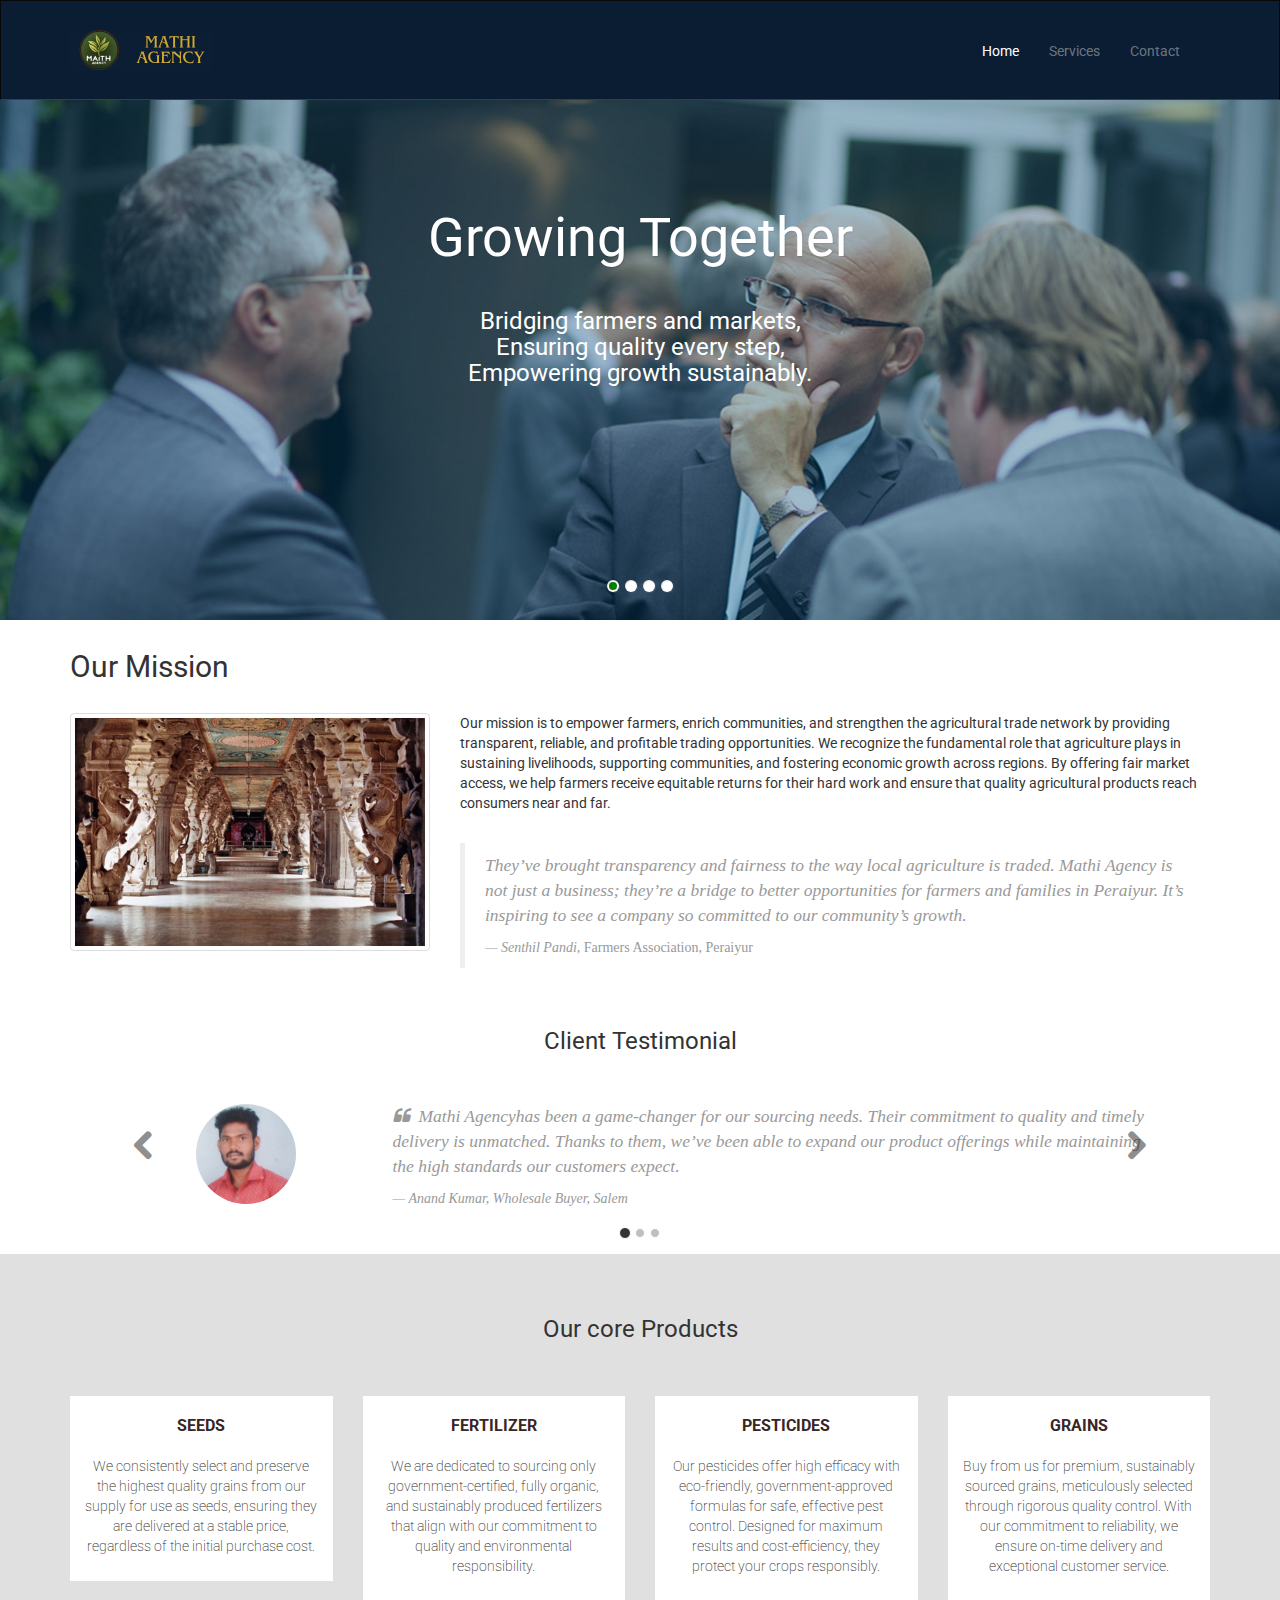
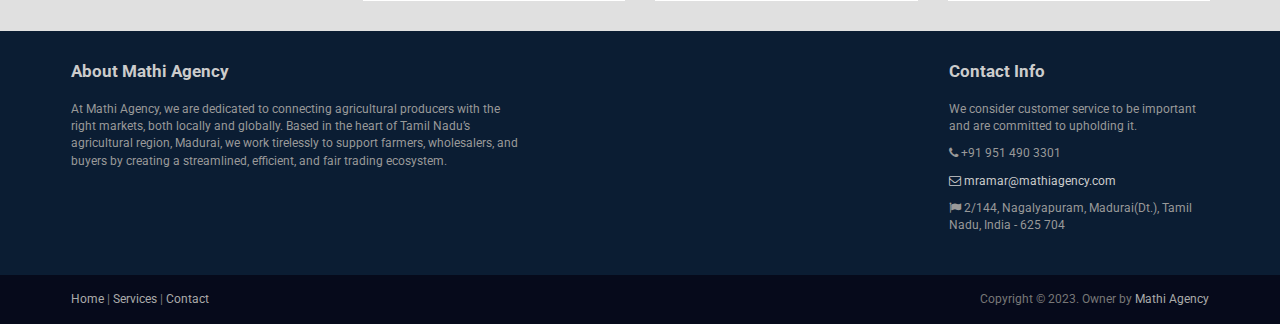
==== commit 5930841d: "vault backup: 2024-11-09 00:53:14" ====
--- a/index.html
+++ b/index.html
@@ -222,10 +222,10 @@
                 <div class="col-md-3 col-sm-6 highlight">
                     <div class="hbox">
                         <div class="h-caption">
-                            <h4><i class="fa fa-desktop fa-2x circle"></i>Web Designing</h4>
+                            <h4>GRAINS</h4>
                         </div>
                         <div class="h-body text-center">
-                            <p>Nullam ac rhoncus sapien, non gravida purus. Alinon elit imperdiet congue. Integer ultricies sed elit imperdiet congue. Integer ultricies sed ligula eget tempus.</p>
+                            <p>Buy from us for premium, sustainably sourced grains, meticulously selected through rigorous quality control. With our commitment to reliability, we ensure on-time delivery and exceptional customer service.</p>
                         </div>
                     </div>
                 </div>
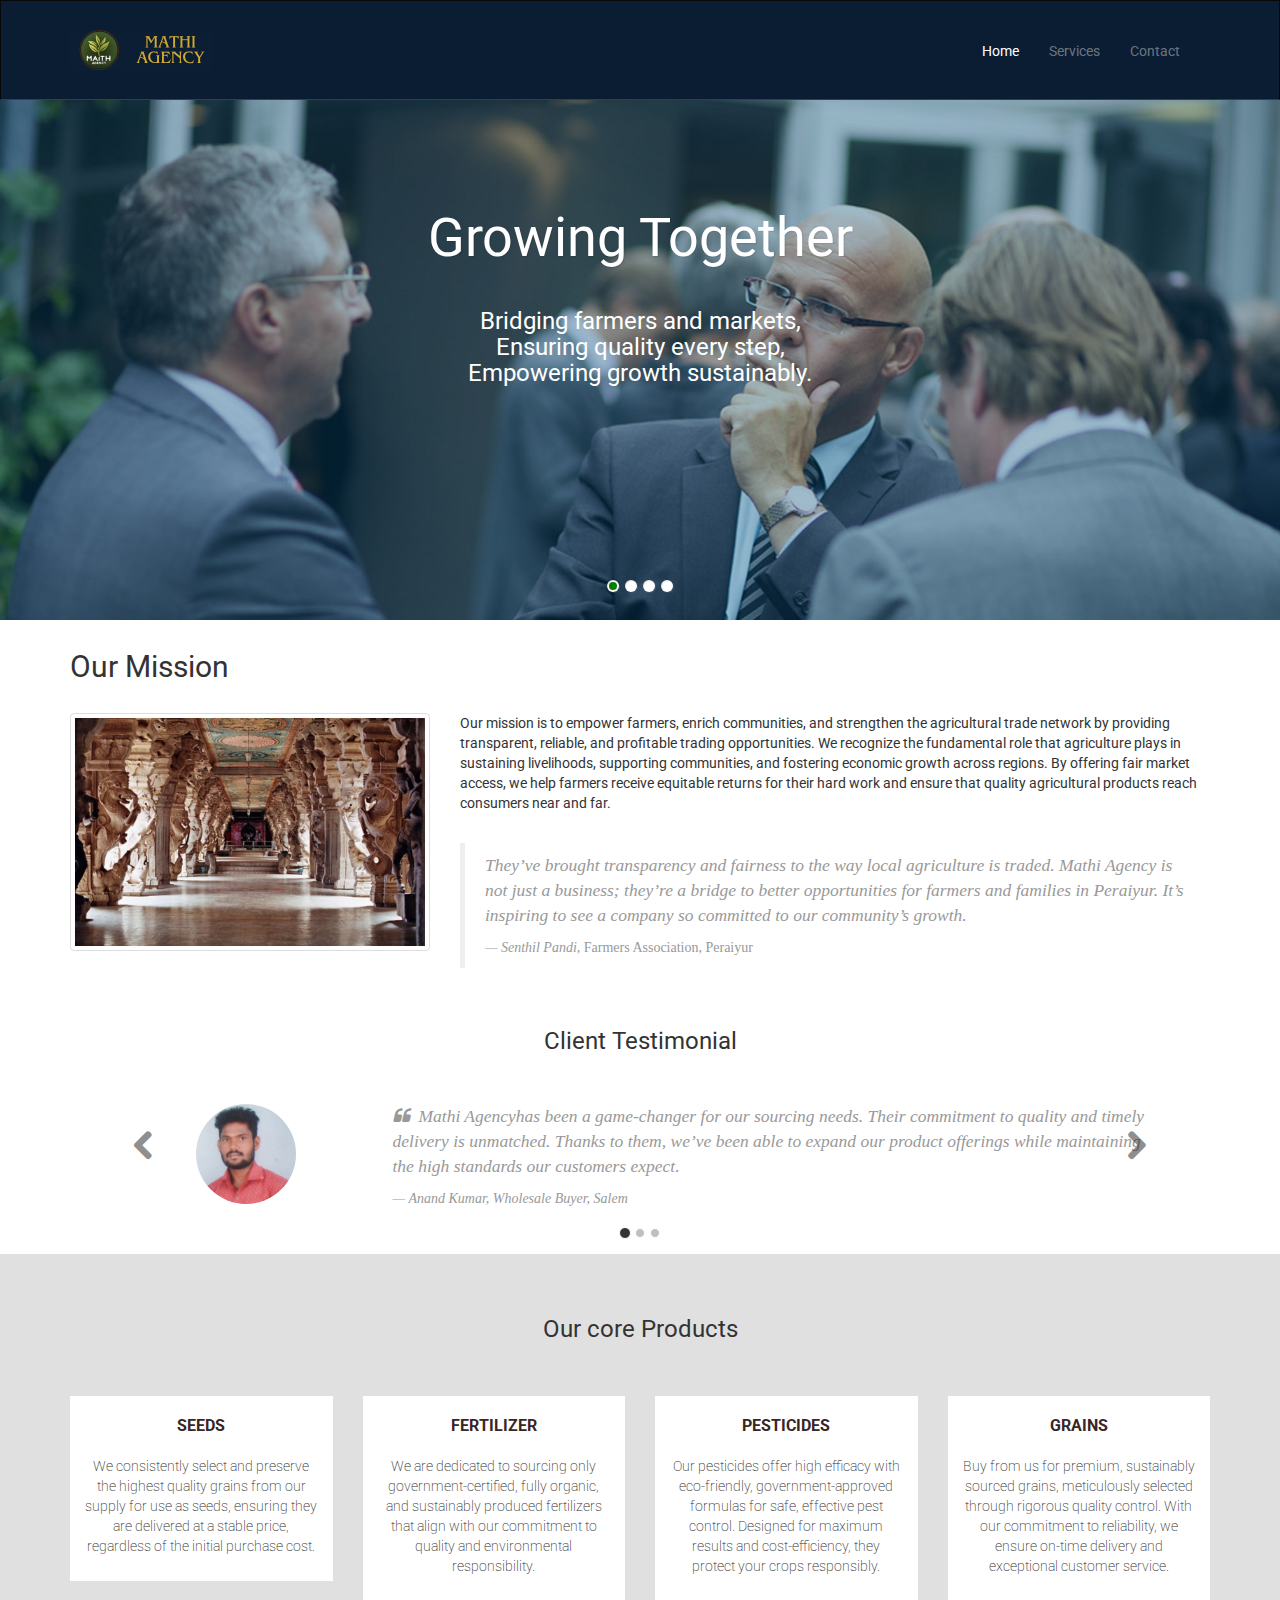
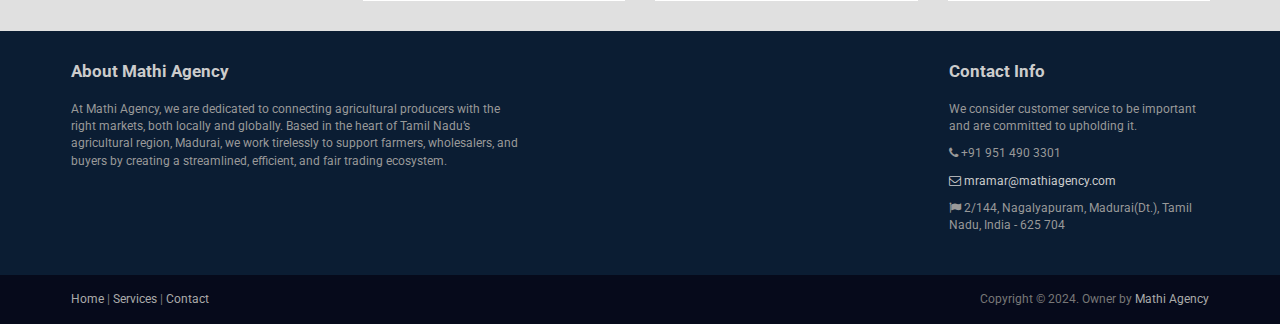
==== commit e56f4bd0: "vault backup: 2024-11-09 17:22:49" ====
--- a/index.html
+++ b/index.html
@@ -7,7 +7,7 @@
     <meta name="author" content="mathiagency.com">
     <title>Mathi Agency</title>
     <link rel="favicon" href="assets/images/favicon.png">
-    <link rel="stylesheet" media="screen" href="http://fonts.googleapis.com/css?family=Open+Sans:300,400,700">
+    <link rel="stylesheet" media="screen" href="https://fonts.googleapis.com/css?family=Open+Sans:300,400,700">
     <link rel="stylesheet" href="assets/css/bootstrap.min.css">
     <link rel="stylesheet" href="assets/css/font-awesome.min.css">
     <!-- Custom styles for our template -->
@@ -20,12 +20,6 @@
 	<script src="assets/js/respond.min.js"></script>
 	<![endif]-->
 
-    <!-- JavaScript libs are placed at the end of the document so the pages load faster -->
-    <script src="assets/js/modernizr-latest.js"></script>
-    <script src="http://ajax.googleapis.com/ajax/libs/jquery/1.10.2/jquery.min.js"></script>
-    <script src="http://netdna.bootstrapcdn.com/bootstrap/3.0.0/js/bootstrap.min.js"></script>
-    <script src="assets/js/jquery.cslider.js"></script>
-    <script src="assets/js/custom.js"></script>
 </head>
 <body>
     <!-- Fixed navbar -->
@@ -35,7 +29,7 @@
                 <!-- Button for smallest screens -->
                 <button type="button" class="navbar-toggle" data-toggle="collapse" data-target=".navbar-collapse"><span class="icon-bar"></span><span class="icon-bar"></span><span class="icon-bar"></span></button>
                 <a class="navbar-brand" href="index.html">
-                    <img src="assets/images/logo.png" alt="Mathi Agency HTML5 template"></a>
+                    <img src="assets/images/logo.png" alt="Mathi Agency"></a>
             </div>
             <div class="navbar-collapse collapse">
                 <ul class="nav navbar-nav pull-right">
@@ -286,7 +280,7 @@
                     <div class="col-md-6 panel">
                         <div class="panel-body">
                             <p class="text-right">
-                                Copyright &copy; 2023. Owner by <a href="http://mathiagency.com/" rel="develop">Mathi Agency</a>
+                                Copyright &copy; 2024. Owner by <a href="http://mathiagency.com/" rel="develop">Mathi Agency</a>
                             </p>
                         </div>
                     </div>
@@ -297,10 +291,11 @@
         </div>
 
     </footer>
-
-
-
-
-
+    <!-- JavaScript libs are placed at the end of the document so the pages load faster -->
+    <script src="assets/js/modernizr-latest.js"></script>
+    <script src="https://ajax.googleapis.com/ajax/libs/jquery/1.10.2/jquery.min.js"></script>
+    <script src="https://netdna.bootstrapcdn.com/bootstrap/3.0.0/js/bootstrap.min.js"></script>
+    <script src="assets/js/jquery.cslider.js"></script>
+    <script src="assets/js/custom.js"></script>
 </body>
 </html>
--- a/assets/css/style.css
+++ b/assets/css/style.css
@@ -6,678 +6,694 @@
 Note: Please do not remove the footer backlink (webthemez.com)--(if you want to remove contact: webthemez@gmail.com)
 Licence: Creative Commons Attribution 3.0** - http://creativecommons.org/licenses/by/3.0/
 */
-@import url(http://fonts.googleapis.com/css?family=Roboto:400,700,500);
+@import url(https://fonts.googleapis.com/css?family=Roboto:400,700,500);
 
 body {
-    font-family: 'Roboto', sans-serif;
-    font-weight: normal;
+  font-family: "Roboto", sans-serif;
+  font-weight: normal;
 }
 /*General*/
-h1, h2, h3, h4, h5, h6 {
-    font-weight: normal;
-    font-family: 'Roboto', sans-serif;
-}
-
-h1, .h1, h2, .h2, h3, .h3 {
-    margin-top: 30px;
+h1,
+h2,
+h3,
+h4,
+h5,
+h6 {
+  font-weight: normal;
+  font-family: "Roboto", sans-serif;
+}
+
+h1,
+.h1,
+h2,
+.h2,
+h3,
+.h3 {
+  margin-top: 30px;
 }
 
 blockquote {
-    font-style: italic;
-    font-family: Georgia;
-    color: #999;
-    margin: 30px 0 30px;
+  font-style: italic;
+  font-family: Georgia;
+  color: #999;
+  margin: 30px 0 30px;
 }
 
 label {
-    color: #777;
+  color: #777;
 }
 
 /* Header */
 #head {
-    background: #181015 url( ../images/bg_header.jpg) no-repeat;
-    background-size: cover;
-    min-height: 520px;
-    text-align: center;
-    color: white;
-    font-weight: 300;
-    position: relative;
-}
-
-    #head.secondary {
-        height: 100px;
-        min-height: 100px;
-        padding-top: 0px;
-    }
-
-    #head .lead {
-        font-size: 44px;
-        margin-bottom: 6px;
-        color: white;
-        line-height: 1.15em;
-    }
-
-    #head .tagline {
-        color: rgba(255,255,255,0.75);
-        margin-bottom: 25px;
-    }
-
-        #head .tagline a {
-            color: #fff;
-        }
-
-    #head .btn {
-        margin-bottom: 10px;
-    }
-
-    #head .btn-default {
-        text-shadow: none;
-        background: transparent;
-        color: rgba(255,255,255,.5);
-        -webkit-box-shadow: inset 0px 0px 0px 3px rgba(255,255,255,.5);
-        -moz-box-shadow: inset 0px 0px 0px 3px rgba(255,255,255,.5);
-        box-shadow: inset 0px 0px 0px 3px rgba(255,255,255,.5);
-        background: transparent;
-    }
-
-        #head .btn-default:hover,
-        #head .btn-default:focus {
-            color: rgba(255,255,255,.8);
-            -webkit-box-shadow: inset 0px 0px 0px 3px rgba(255,255,255,.8);
-            -moz-box-shadow: inset 0px 0px 0px 3px rgba(255,255,255,.8);
-            box-shadow: inset 0px 0px 0px 3px rgba(255,255,255,.8);
-            background: transparent;
-        }
-
-        #head .btn-default:active,
-        #head .btn-default.active {
-            color: #fff;
-            -webkit-box-shadow: inset 0px 0px 0px 3px #fff;
-            -moz-box-shadow: inset 0px 0px 0px 3px #fff;
-            box-shadow: inset 0px 0px 0px 3px #fff;
-            background: transparent;
-        }
+  background: #181015 url(../images/bg_header.jpg) no-repeat;
+  background-size: cover;
+  min-height: 520px;
+  text-align: center;
+  color: white;
+  font-weight: 300;
+  position: relative;
+}
+
+#head.secondary {
+  height: 100px;
+  min-height: 100px;
+  padding-top: 0px;
+}
+
+#head .lead {
+  font-size: 44px;
+  margin-bottom: 6px;
+  color: white;
+  line-height: 1.15em;
+}
+
+#head .tagline {
+  color: rgba(255, 255, 255, 0.75);
+  margin-bottom: 25px;
+}
+
+#head .tagline a {
+  color: #fff;
+}
+
+#head .btn {
+  margin-bottom: 10px;
+}
+
+#head .btn-default {
+  text-shadow: none;
+  background: transparent;
+  color: rgba(255, 255, 255, 0.5);
+  -webkit-box-shadow: inset 0px 0px 0px 3px rgba(255, 255, 255, 0.5);
+  -moz-box-shadow: inset 0px 0px 0px 3px rgba(255, 255, 255, 0.5);
+  box-shadow: inset 0px 0px 0px 3px rgba(255, 255, 255, 0.5);
+  background: transparent;
+}
+
+#head .btn-default:hover,
+#head .btn-default:focus {
+  color: rgba(255, 255, 255, 0.8);
+  -webkit-box-shadow: inset 0px 0px 0px 3px rgba(255, 255, 255, 0.8);
+  -moz-box-shadow: inset 0px 0px 0px 3px rgba(255, 255, 255, 0.8);
+  box-shadow: inset 0px 0px 0px 3px rgba(255, 255, 255, 0.8);
+  background: transparent;
+}
+
+#head .btn-default:active,
+#head .btn-default.active {
+  color: #fff;
+  -webkit-box-shadow: inset 0px 0px 0px 3px #fff;
+  -moz-box-shadow: inset 0px 0px 0px 3px #fff;
+  box-shadow: inset 0px 0px 0px 3px #fff;
+  background: transparent;
+}
 
 .panel {
-    margin-bottom: 0px;
-    background-color: transparent;
-    border: 1px solid transparent;
-    border-radius: 0px;
-    -webkit-box-shadow: none;
-    box-shadow: none;
+  margin-bottom: 0px;
+  background-color: transparent;
+  border: 1px solid transparent;
+  border-radius: 0px;
+  -webkit-box-shadow: none;
+  box-shadow: none;
 }
 
 .panel-body {
-    padding: 0px;
-}
-
-.btn-action, .btn-primary {
-    color: #FFEFD7;
-    background-image: -webkit-linear-gradient(top, #0ecfec 0%, #09bed9 100%);
-    background-image: linear-gradient(to bottom, #0ecfec 0%, #09bed9 100%);
-    filter: progid:DXImageTransform.Microsoft.gradient(startColorstr='#0ecfec22', endColorstr='#09bed900', GradientType=0);
-    filter: progid:DXImageTransform.Microsoft.gradient(enabled = false);
-    background-repeat: repeat-x;
-    border: 0 none;
-}
-
-    .btn-action:hover, .btn-primary:hover {
-        background: #04a0b7;
-    }
+  padding: 0px;
+}
+
+.btn-action,
+.btn-primary {
+  color: #ffefd7;
+  background-image: -webkit-linear-gradient(top, #0ecfec 0%, #09bed9 100%);
+  background-image: linear-gradient(to bottom, #0ecfec 0%, #09bed9 100%);
+  filter: progid:DXImageTransform.Microsoft.gradient(startColorstr='#0ecfec22', endColorstr='#09bed900', GradientType=0);
+  filter: progid:DXImageTransform.Microsoft.gradient(enabled = false);
+  background-repeat: repeat-x;
+  border: 0 none;
+}
+
+.btn-action:hover,
+.btn-primary:hover {
+  background: #04a0b7;
+}
 
 .slideUp {
-    top: -100px;
+  top: -100px;
 }
 
 .navbar-inverse {
-    background: #0B1D33;
+  background: #0b1d33;
 }
 /* Highlights*/
 .highlight {
-    margin-top: 40px;
+  margin-top: 40px;
 }
 
 .h-caption {
-    text-align: center;
-}
-
-    .h-caption i {
-        display: block;
-        font-size: 54px;
-        color: #0b9ff3;
-        margin-bottom: 36px;
-    }
-
-    .h-caption h4 {
-        color: #382526;
-        font-size: 16px;
-        font-weight: bold;
-        margin-bottom: 20px;
-    }
+  text-align: center;
+}
+
+.h-caption i {
+  display: block;
+  font-size: 54px;
+  color: #0b9ff3;
+  margin-bottom: 36px;
+}
+
+.h-caption h4 {
+  color: #382526;
+  font-size: 16px;
+  font-weight: bold;
+  margin-bottom: 20px;
+}
 
 div.hbox {
-    background: #fff;
-    padding: 10px 15px;
+  background: #fff;
+  padding: 10px 15px;
 }
 
 .h-body {
 }
 
 .jumbotron {
-    background-color: #E0E0E0;
+  background-color: #e0e0e0;
 }
 
 .page-header {
-    border-bottom: 1px solid #15c008;
+  border-bottom: 1px solid #15c008;
 }
 
 .page-title {
-    margin-top: 20px;
-    font-weight: 300;
-    color: #15c008;
+  margin-top: 20px;
+  font-weight: 300;
+  color: #15c008;
 }
 
 .text-muted {
-    color: #888;
+  color: #888;
 }
 
 .breadcrumb {
-    background: none;
-    padding: 0;
-    margin: 30px 0 0px 0;
+  background: none;
+  padding: 0;
+  margin: 30px 0 0px 0;
 }
 
 ul.list-spaces li {
-    margin-bottom: 10px;
+  margin-bottom: 10px;
 }
 
 /* Helpers */
 .container-full {
-    margin: 0 auto;
-    width: 100%;
+  margin: 0 auto;
+  width: 100%;
 }
 
 .top-space {
-    margin-top: 60px;
+  margin-top: 60px;
 }
 
 .top-margin {
-    margin-top: 20px;
+  margin-top: 20px;
 }
 
 img {
-    max-width: 100%;
-}
-
-    img.pull-right {
-        margin-left: 10px;
-    }
-
-    img.pull-left {
-        margin-right: 10px;
-    }
+  max-width: 100%;
+}
+
+img.pull-right {
+  margin-left: 10px;
+}
+
+img.pull-left {
+  margin-right: 10px;
+}
 
 #map {
-    width: 100%;
-    height: 280px;
+  width: 100%;
+  height: 280px;
 }
 
 #social {
-    margin-top: 50px;
-    margin-bottom: 50px;
-}
-
-    #social .wrapper {
-        width: 340px;
-        margin: 0 auto;
-    }
+  margin-top: 50px;
+  margin-bottom: 50px;
+}
+
+#social .wrapper {
+  width: 340px;
+  margin: 0 auto;
+}
 
 .sidebar {
-    padding-top: 36px;
-    padding-bottom: 30px;
-}
-
-    .sidebar .panel {
-        margin-bottom: 20px;
-    }
-
-    .sidebar h1, .sidebar .h1, .sidebar h2, .sidebar .h2, .sidebar h3, .sidebar .h3 {
-        margin-top: 20px;
-    }
+  padding-top: 36px;
+  padding-bottom: 30px;
+}
+
+.sidebar .panel {
+  margin-bottom: 20px;
+}
+
+.sidebar h1,
+.sidebar .h1,
+.sidebar h2,
+.sidebar .h2,
+.sidebar h3,
+.sidebar .h3 {
+  margin-top: 20px;
+}
 
 /* Footer */
 .footer1 {
-    background: #0B1D33;
-    padding: 30px 0 0 0;
-    font-size: 12px;
-    color: #999;
-}
-
-    .footer1 a {
-        color: #ccc;
-    }
-
-        .footer1 a:hover {
-            color: #fff;
-        }
-
-    .footer1 .panel {
-        margin-bottom: 30px;
-    }
-
-    .footer1 .panel-title {
-        font-size: 17px;
-        font-weight: bold;
-        color: #ccc;
-        margin: 0 0 20px;
-    }
-
-    .footer1 .entry-meta {
-        border-top: 1px solid #ccc;
-        border-bottom: 1px solid #ccc;
-        margin: 0 0 35px 0;
-        padding: 2px 0;
-        color: #888888;
-        font-size: 12px;
-        font-size: 0.75rem;
-    }
-
-        .footer1 .entry-meta a {
-            color: #333333;
-        }
-
-        .footer1 .entry-meta .meta-in {
-            border-top: 1px solid #ccc;
-            border-bottom: 1px solid #ccc;
-            padding: 10px 0;
-        }
+  background: #0b1d33;
+  padding: 30px 0 0 0;
+  font-size: 12px;
+  color: #999;
+}
+
+.footer1 a {
+  color: #ccc;
+}
+
+.footer1 a:hover {
+  color: #fff;
+}
+
+.footer1 .panel {
+  margin-bottom: 30px;
+}
+
+.footer1 .panel-title {
+  font-size: 17px;
+  font-weight: bold;
+  color: #ccc;
+  margin: 0 0 20px;
+}
+
+.footer1 .entry-meta {
+  border-top: 1px solid #ccc;
+  border-bottom: 1px solid #ccc;
+  margin: 0 0 35px 0;
+  padding: 2px 0;
+  color: #888888;
+  font-size: 12px;
+  font-size: 0.75rem;
+}
+
+.footer1 .entry-meta a {
+  color: #333333;
+}
+
+.footer1 .entry-meta .meta-in {
+  border-top: 1px solid #ccc;
+  border-bottom: 1px solid #ccc;
+  padding: 10px 0;
+}
 
 .follow-me-icons {
-    font-size: 30px;
-}
-
-    .follow-me-icons i {
-        float: left;
-        margin: 0 10px 0 0;
-        color: #0b9ff3;
-    }
+  font-size: 30px;
+}
+
+.follow-me-icons i {
+  float: left;
+  margin: 0 10px 0 0;
+  color: #0b9ff3;
+}
 
 .footer2 {
-    background: #060a1b;
-    padding: 15px 0;
-    color: #777;
-    font-size: 12px;
-}
-
-    .footer2 a {
-        color: #aaa;
-    }
-
-        .footer2 a:hover {
-            color: #fff;
-        }
-
-    .footer2 p {
-        margin: 0;
-    }
+  background: #060a1b;
+  padding: 15px 0;
+  color: #777;
+  font-size: 12px;
+}
+
+.footer2 a {
+  color: #aaa;
+}
+
+.footer2 a:hover {
+  color: #fff;
+}
+
+.footer2 p {
+  margin: 0;
+}
 
 .panel-simplenav {
-    margin-left: -5px;
-}
-
-    .panel-simplenav a {
-        margin: 0 5px;
-    }
+  margin-left: -5px;
+}
+
+.panel-simplenav a {
+  margin: 0 5px;
+}
 
 #services .fa {
-    color: #0b9ff3;
+  color: #0b9ff3;
 }
 /* carousel */
 #quote-carousel {
-    padding: 0 10px 30px 10px;
-    margin-top: 30px 0px 0px;
-}
-
-    /* Control buttons  */
-    #quote-carousel .carousel-control {
-        background: none;
-        color: #222;
-        font-size: 2.3em;
-        text-shadow: none;
-        margin-top: 30px;
-    }
-        /* Previous button  */
-        #quote-carousel .carousel-control.left {
-            left: -12px;
-        }
-        /* Next button  */
-        #quote-carousel .carousel-control.right {
-            right: -12px !important;
-        }
-    /* Changes the position of the indicators */
-    #quote-carousel .carousel-indicators {
-        right: 50%;
-        top: auto;
-        bottom: 0px;
-        margin-right: -19px;
-    }
-        /* Changes the color of the indicators */
-        #quote-carousel .carousel-indicators li {
-            background: #c0c0c0;
-        }
-
-        #quote-carousel .carousel-indicators .active {
-            background: #333333;
-        }
-
-    #quote-carousel img {
-        width: 250px;
-        height: 100px;
-    }
+  padding: 0 10px 30px 10px;
+  margin-top: 30px 0px 0px;
+}
+
+/* Control buttons  */
+#quote-carousel .carousel-control {
+  background: none;
+  color: #222;
+  font-size: 2.3em;
+  text-shadow: none;
+  margin-top: 30px;
+}
+/* Previous button  */
+#quote-carousel .carousel-control.left {
+  left: -12px;
+}
+/* Next button  */
+#quote-carousel .carousel-control.right {
+  right: -12px !important;
+}
+/* Changes the position of the indicators */
+#quote-carousel .carousel-indicators {
+  right: 50%;
+  top: auto;
+  bottom: 0px;
+  margin-right: -19px;
+}
+/* Changes the color of the indicators */
+#quote-carousel .carousel-indicators li {
+  background: #c0c0c0;
+}
+
+#quote-carousel .carousel-indicators .active {
+  background: #333333;
+}
+
+#quote-carousel img {
+  width: 250px;
+  height: 100px;
+}
 /* End carousel */
 
 .item blockquote {
-    border-left: none;
-    margin: 0;
-}
-
-    .item blockquote img {
-        margin-bottom: 10px;
-    }
-
-    .item blockquote p:before {
-        content: "\f10d";
-        font-family: 'Fontawesome';
-        float: left;
-        margin-right: 10px;
-    }
+  border-left: none;
+  margin: 0;
+}
+
+.item blockquote img {
+  margin-bottom: 10px;
+}
+
+.item blockquote p:before {
+  content: "\f10d";
+  font-family: "Fontawesome";
+  float: left;
+  margin-right: 10px;
+}
 
 .contact ul {
-    padding: 0px;
-}
-
-    .contact ul li {
-        margin-bottom: 10px;
-        list-style: none;
-    }
+  padding: 0px;
+}
+
+.contact ul li {
+  margin-bottom: 10px;
+  list-style: none;
+}
 
 footer ul li {
-    list-style: none;
+  list-style: none;
 }
 
 #map-canvas {
-    height: 100%;
-    margin: 0px;
-    padding: 0px;
+  height: 100%;
+  margin: 0px;
+  padding: 0px;
 }
 
 /* ------- */
 
 .isotopeWrapper article {
-    margin-bottom: 30px;
+  margin-bottom: 30px;
 }
 
 #portfolio {
 }
 
-    #portfolio img {
-        width: 100%;
-    }
-
-    #portfolio article p {
-        margin-bottom: 1.45em;
-        /*set next row on the baseline*/;
-    }
+#portfolio img {
+  width: 100%;
+}
+
+#portfolio article p {
+  margin-bottom: 1.45em;
+  /*set next row on the baseline*/
+}
 
 nav#filter {
-    margin-bottom: 1.5em;
-}
-
-    nav#filter li {
-        display: inline-block;
-        margin: 10px;
-    }
-
-    nav#filter a {
-        padding: 4px 12px;
-        line-height: 20px;
-        border: 1px solid #00bfff;
-        text-decoration: none;
-        color: #00bfff;
-    }
-
-        nav#filter a.current {
-            background: #00bfff;
-            color: #fff;
-        }
+  margin-bottom: 1.5em;
+}
+
+nav#filter li {
+  display: inline-block;
+  margin: 10px;
+}
+
+nav#filter a {
+  padding: 4px 12px;
+  line-height: 20px;
+  border: 1px solid #00bfff;
+  text-decoration: none;
+  color: #00bfff;
+}
+
+nav#filter a.current {
+  background: #00bfff;
+  color: #fff;
+}
 
 .iconColor .fa {
-    color: #ee0c45;
+  color: #ee0c45;
 }
 
 .portfolio-items article img {
-    width: 100%;
+  width: 100%;
 }
 
 .portfolio-item {
-    display: block;
-    position: relative;
-    -webkit-transition: all 0.2s ease-in-out;
-    -moz-transition: all 0.2s ease-in-out;
-    -o-transition: all 0.2s ease-in-out;
-    transition: all 0.2s ease-in-out;
-}
-
-    .portfolio-item img {
-        -webkit-transition: all 300ms linear;
-        -moz-transition: all 300ms linear;
-        -o-transition: all 300ms linear;
-        -ms-transition: all 300ms linear;
-        transition: all 300ms linear;
-    }
-
-    .portfolio-item .portfolio-desc {
-        display: block;
-        opacity: 0;
-        position: absolute;
-        width: 100%;
-        left: 0;
-        top: 0;
-        color: rgba(220, 220, 220);
-    }
+  display: block;
+  position: relative;
+  -webkit-transition: all 0.2s ease-in-out;
+  -moz-transition: all 0.2s ease-in-out;
+  -o-transition: all 0.2s ease-in-out;
+  transition: all 0.2s ease-in-out;
+}
+
+.portfolio-item img {
+  -webkit-transition: all 300ms linear;
+  -moz-transition: all 300ms linear;
+  -o-transition: all 300ms linear;
+  -ms-transition: all 300ms linear;
+  transition: all 300ms linear;
+}
+
+.portfolio-item .portfolio-desc {
+  display: block;
+  opacity: 0;
+  position: absolute;
+  width: 100%;
+  left: 0;
+  top: 0;
+  color: rgba(220, 220, 220);
+}
 
 .fancybox-overlay {
-    background: rgba(0, 0, 0, 0.64);
+  background: rgba(0, 0, 0, 0.64);
 }
 
 .portfolio-item:hover .portfolio-desc {
-    padding-top: 20%;
-    height: 100%;
-    transition: all 200ms ease-in-out 0s;
-    opacity: 1;
-    background: rgba(61, 61, 61, 0.67);
+  padding-top: 20%;
+  height: 100%;
+  transition: all 200ms ease-in-out 0s;
+  opacity: 1;
+  background: rgba(61, 61, 61, 0.67);
 }
 
 .portfolio-item .portfolio-desc a {
-    color: #fff;
-    text-align: center;
-    display: block;
-}
-
-    .portfolio-item .portfolio-desc a:hover {
-        /*text-shadow: 2px 2px 1px rgba(0, 0, 0, 0.7);*/
-        text-decoration: none;
-    }
+  color: #fff;
+  text-align: center;
+  display: block;
+}
+
+.portfolio-item .portfolio-desc a:hover {
+  /*text-shadow: 2px 2px 1px rgba(0, 0, 0, 0.7);*/
+  text-decoration: none;
+}
 
 .portfolio-item .portfolio-desc .folio-info {
-    top: -20px;
-    padding: 30px;
-    height: 0;
-    opacity: 0;
-    position: relative;
+  top: -20px;
+  padding: 30px;
+  height: 0;
+  opacity: 0;
+  position: relative;
 }
 
 .portfolio-item:hover .folio-info {
-    height: 100%;
-    opacity: 1;
-    transition: all 500ms ease-in-out 0s;
-    top: 5px;
+  height: 100%;
+  opacity: 1;
+  transition: all 500ms ease-in-out 0s;
+  top: 5px;
 }
 
 .portfolio-item .portfolio-desc .folio-info h5 {
-    text-transform: uppercase;
-    text-align: center;
-    font-weight: bold;
-    font-size: 1.4em;
+  text-transform: uppercase;
+  text-align: center;
+  font-weight: bold;
+  font-size: 1.4em;
 }
 
 .portfolio-item .portfolio-desc .folio-info p {
-    color: #ffffff;
-    font-size: 12px;
-}
-
+  color: #ffffff;
+  font-size: 12px;
+}
 
 /*Da Slider*/
 .da-slider {
-    width: auto;
-    height: auto;
-    max-height: initial;
-    position: absolute;
-    top: 0px;
-    bottom: 0px;
-    right: 0px;
-    left: 0px;
+  width: auto;
+  height: auto;
+  max-height: initial;
+  position: absolute;
+  top: 0px;
+  bottom: 0px;
+  right: 0px;
+  left: 0px;
 }
 
 .da-slide h2 {
-    text-align: center;
-    top: 15%;
+  text-align: center;
+  top: 15%;
 }
 
 .da-slide p {
-    text-align: center;
-    top: 40%;
+  text-align: center;
+  top: 40%;
 }
 
 .da-arrows span {
-    position: absolute;
-    top: 45%;
+  position: absolute;
+  top: 45%;
 }
 
 .da-dots span.da-dots-current:after {
-    content: '';
-    background: green;
+  content: "";
+  background: green;
 }
 
 .team-member {
-    padding-top: 5px;
-    border: 1px solid rgb(224, 224, 224);
-    margin-bottom:15px;
+  padding-top: 5px;
+  border: 1px solid rgb(224, 224, 224);
+  margin-bottom: 15px;
 }
 .team-heading {
-display:block;
-width:100%;
+  display: block;
+  width: 100%;
 }
 .member-img {
-    overflow: hidden;
+  overflow: hidden;
 }
 
 .team-socials {
-    margin: 15px 0;
-    display: block;
-    text-align: center;
-}
-
-    .team-socials i {
-        width: 35px;
-        height: 35px;
-        position: relative;
-        display: inline-block;
-        text-align: center;
-        font-size: 18px;
-        color: #0b9ff3;
-    }
+  margin: 15px 0;
+  display: block;
+  text-align: center;
+}
+
+.team-socials i {
+  width: 35px;
+  height: 35px;
+  position: relative;
+  display: inline-block;
+  text-align: center;
+  font-size: 18px;
+  color: #0b9ff3;
+}
 
 .team-member h4 {
-    font-size: 19px;
-    line-height: 32px;
-    padding: 10px 0 0;
-    text-align: center;
-    margin: 0px;
-    border-top: 3px solid #15c008;
+  font-size: 19px;
+  line-height: 32px;
+  padding: 10px 0 0;
+  text-align: center;
+  margin: 0px;
+  border-top: 3px solid #15c008;
 }
 
 .team-member .pos {
-    display: block;
-    margin: 0;
-    text-align: center;
+  display: block;
+  margin: 0;
+  text-align: center;
 }
 #head.secondary {
-height: 100px;
-min-height: 100px;
-padding-top: 0px;
-background: #181015 url(../images/bg_header.jpg) 0px -232px no-repeat;
-background-size: cover;
+  height: 100px;
+  min-height: 100px;
+  padding-top: 0px;
+  background: #181015 url(../images/bg_header.jpg) 0px -232px no-repeat;
+  background-size: cover;
 }
 /**
   MEDIA QUERIES
 */
 @media (max-width: 767px) {
-    #head.secondary {
-height: 80px;
-min-height: 80px;
-background-size:initial;
-}
-    #head {
-        min-height: 420px;
-    }
-
-        #head .lead {
-            font-size: 34px;
-        }
+  #head.secondary {
+    height: 80px;
+    min-height: 80px;
+    background-size: initial;
+  }
+  #head {
+    min-height: 420px;
+  }
+
+  #head .lead {
+    font-size: 34px;
+  }
 }
 
 /* Small devices (tablets, 768px and up) */
 @media (min-width: 768px) {
-    #quote-carousel {
-        margin-bottom: 0;
-        padding: 0 40px 30px 40px;
-        margin-top: 30px;
-    }
+  #quote-carousel {
+    margin-bottom: 0;
+    padding: 0 40px 30px 40px;
+    margin-top: 30px;
+  }
 }
 
 @media (max-width: 767px) {
-    .navbar-collapse ul {
-        text-align: right;
-        margin-right: 0px;
-    }
+  .navbar-collapse ul {
+    text-align: right;
+    margin-right: 0px;
+  }
 }
 /* Small devices (tablets, up to 768px) */
 @media (max-width: 768px) {
-    /* Make the indicators larger for easier clicking with fingers/thumb on mobile */
-    #quote-carousel .carousel-indicators {
-        bottom: -20px !important;
-    }
-
-        #quote-carousel .carousel-indicators li {
-            display: inline-block;
-            margin: 0px 5px;
-            width: 15px;
-            height: 15px;
-        }
-
-            #quote-carousel .carousel-indicators li.active {
-                margin: 0px 5px;
-                width: 20px;
-                height: 20px;
-            }
+  /* Make the indicators larger for easier clicking with fingers/thumb on mobile */
+  #quote-carousel .carousel-indicators {
+    bottom: -20px !important;
+  }
+
+  #quote-carousel .carousel-indicators li {
+    display: inline-block;
+    margin: 0px 5px;
+    width: 15px;
+    height: 15px;
+  }
+
+  #quote-carousel .carousel-indicators li.active {
+    margin: 0px 5px;
+    width: 20px;
+    height: 20px;
+  }
 }
 @media (max-width: 420px) {
-    .da-slide h2 {
-        font-size:28px;
-           }
-    .da-slide p {
-    font-size:19px;
-    font-weight:400;
-    }
-}+  .da-slide h2 {
+    font-size: 28px;
+  }
+  .da-slide p {
+    font-size: 19px;
+    font-weight: 400;
+  }
+}
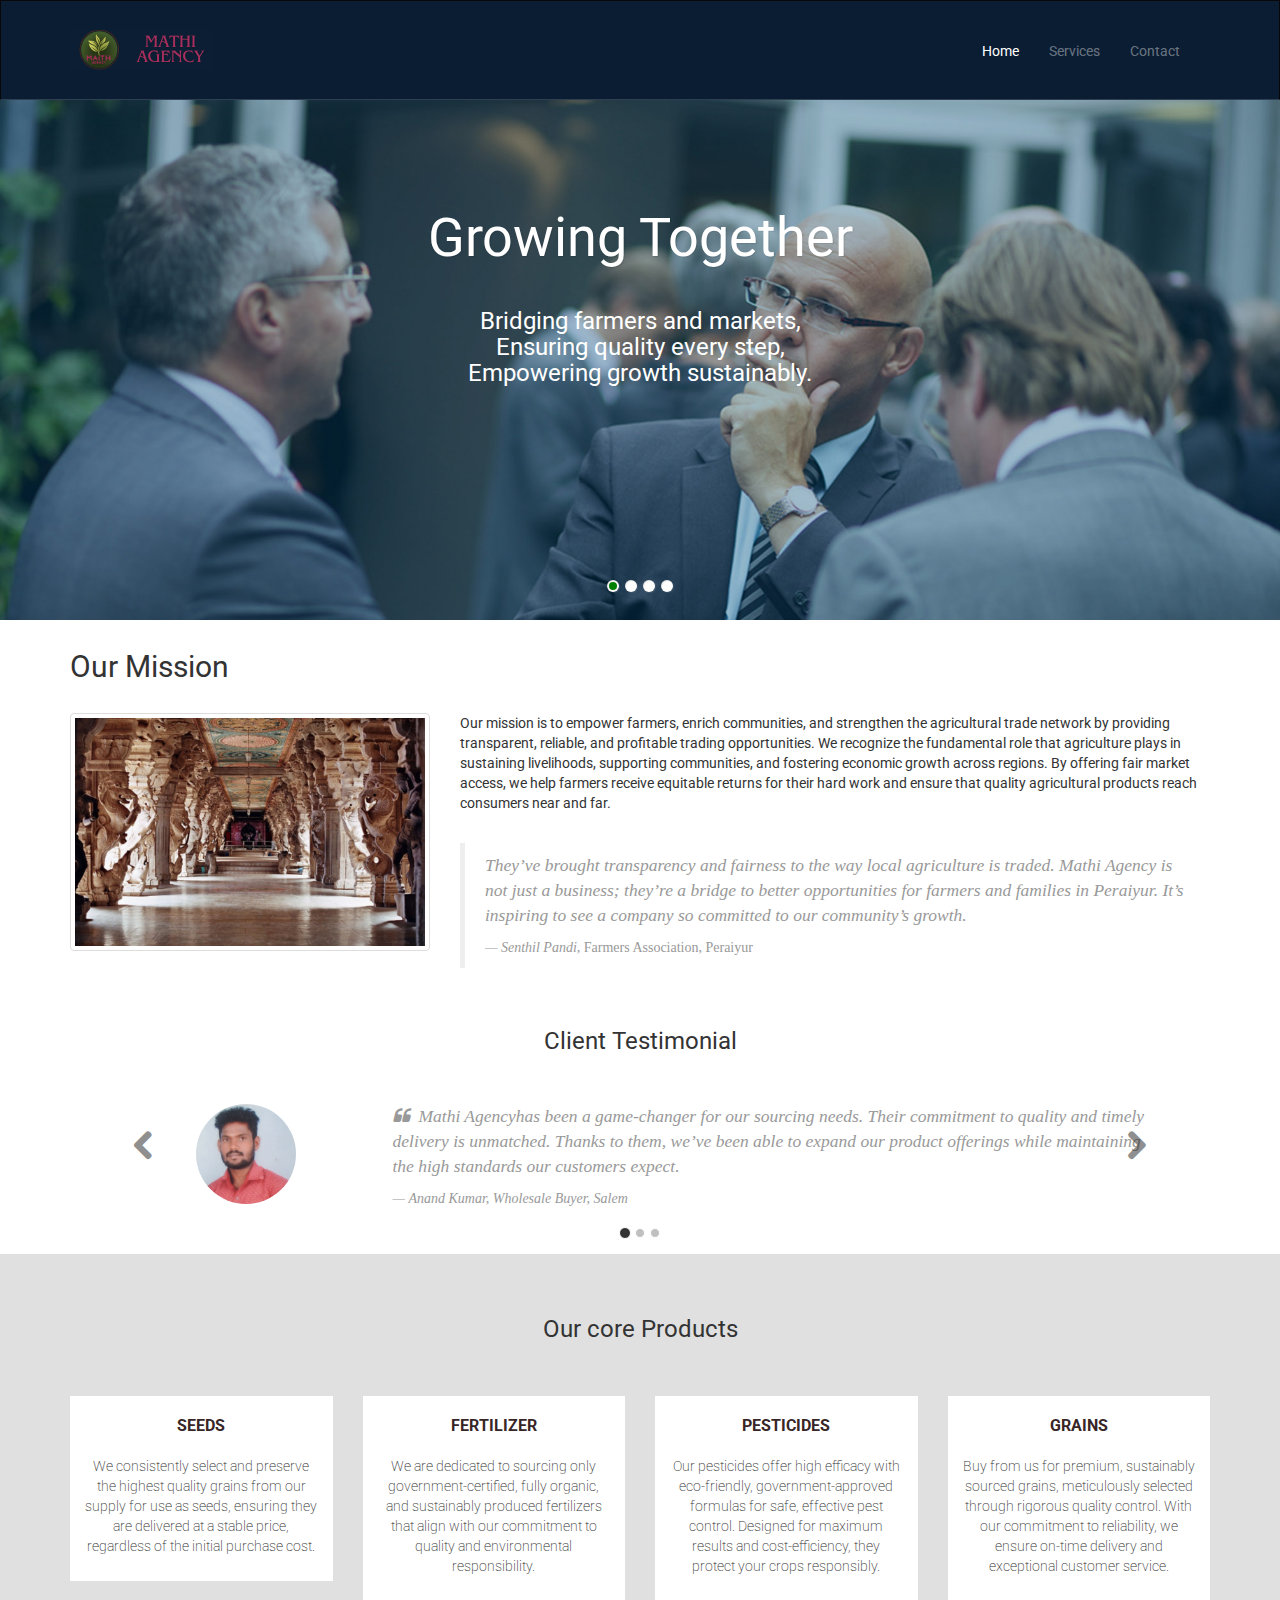
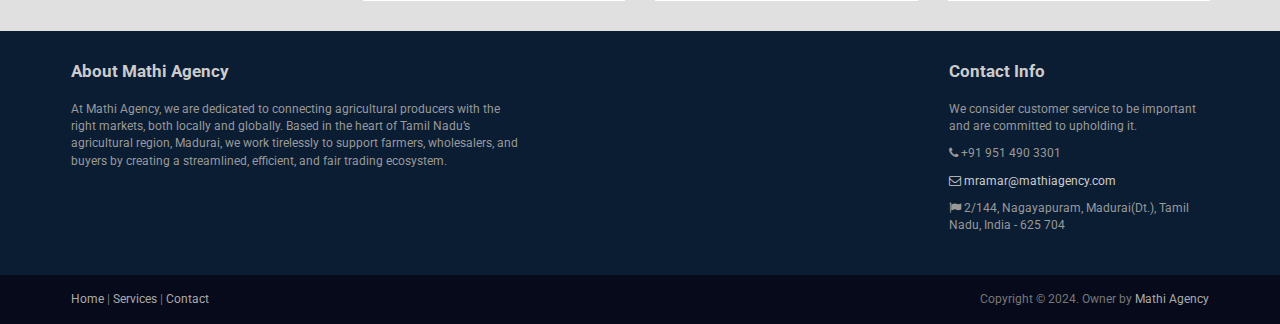
==== commit ca35b0bf: "Removing old submodule for fresh pull" ====
--- a/index.html
+++ b/index.html
@@ -253,7 +253,7 @@
                             <ul>
                                 <li><i class="fa fa-phone"></i> +91 951 490 3301</li>
                                 <li><a href="#"><i class="fa fa-envelope-o"></i> mramar@mathiagency.com</a></li>
-                                <li><i class="fa fa-flag"></i> 2/144,  Nagalyapuram, Madurai(Dt.), Tamil Nadu, India - 625 704</li>
+                                <li><i class="fa fa-flag"></i> 2/144,  Nagayapuram, Madurai(Dt.), Tamil Nadu, India - 625 704</li>
                             </ul>
                         </div>
                     </div>
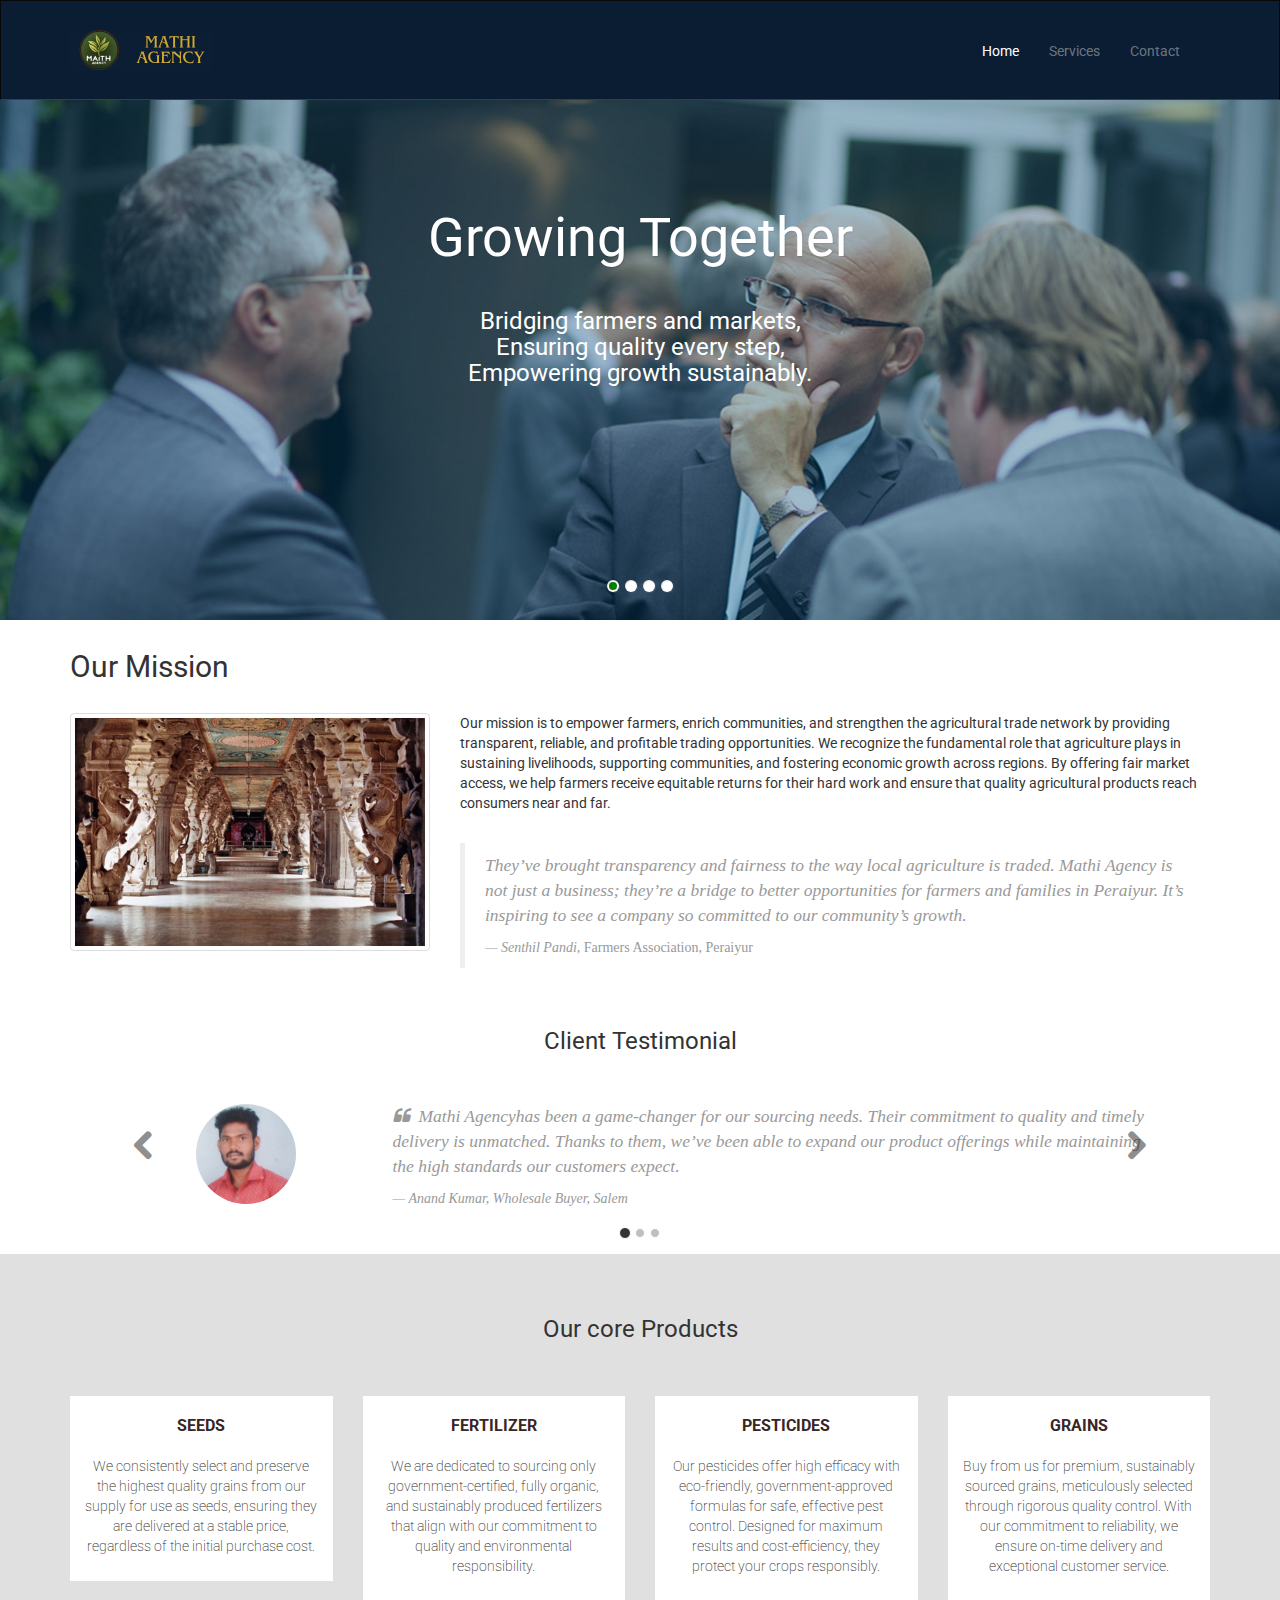
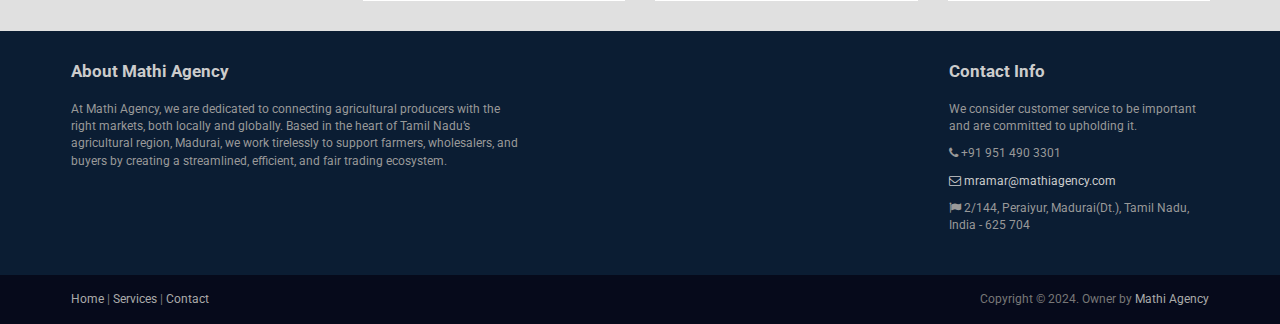
==== commit 4237ac14: "Sat Nov  9 19:09:52 IST 2024" ====
--- a/index.html
+++ b/index.html
@@ -253,7 +253,7 @@
                             <ul>
                                 <li><i class="fa fa-phone"></i> +91 951 490 3301</li>
                                 <li><a href="#"><i class="fa fa-envelope-o"></i> mramar@mathiagency.com</a></li>
-                                <li><i class="fa fa-flag"></i> 2/144,  Nagayapuram, Madurai(Dt.), Tamil Nadu, India - 625 704</li>
+                                <li><i class="fa fa-flag"></i> 2/144,  Peraiyur, Madurai(Dt.), Tamil Nadu, India - 625 704</li>
                             </ul>
                         </div>
                     </div>
